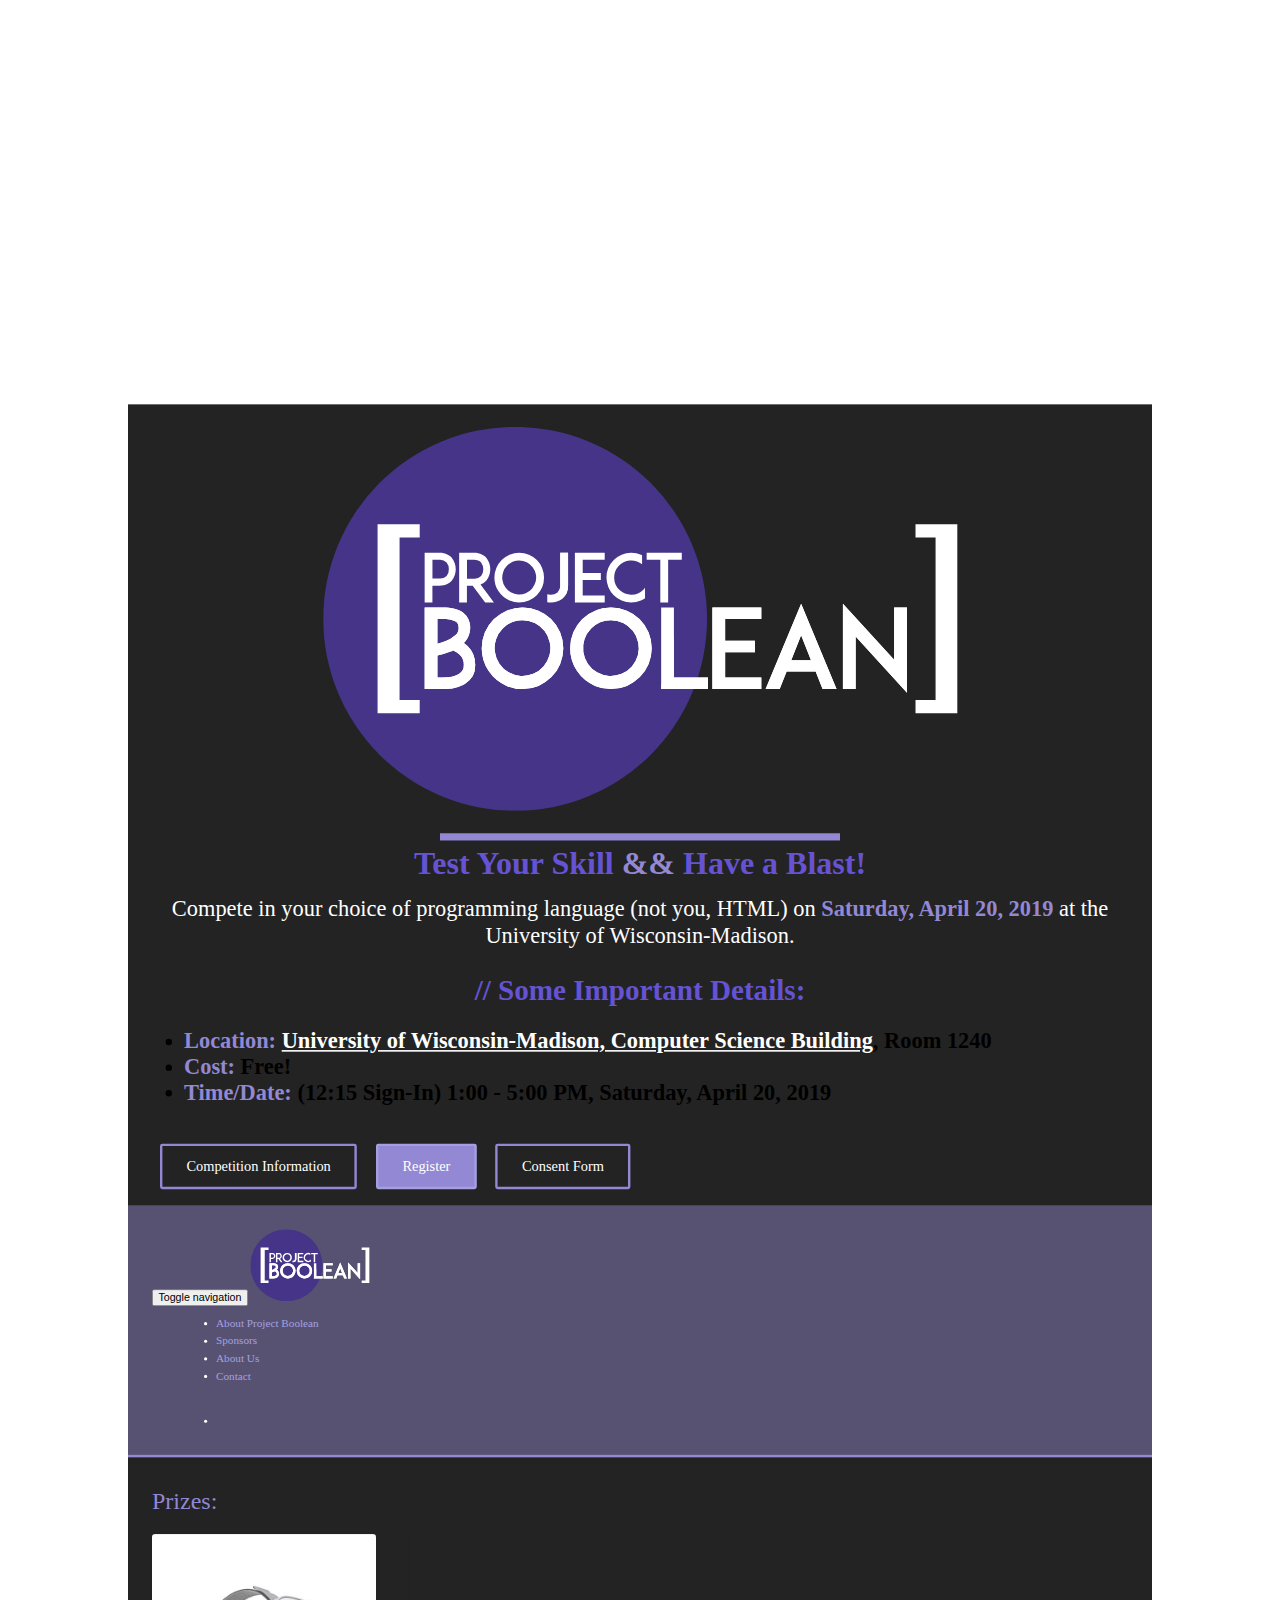
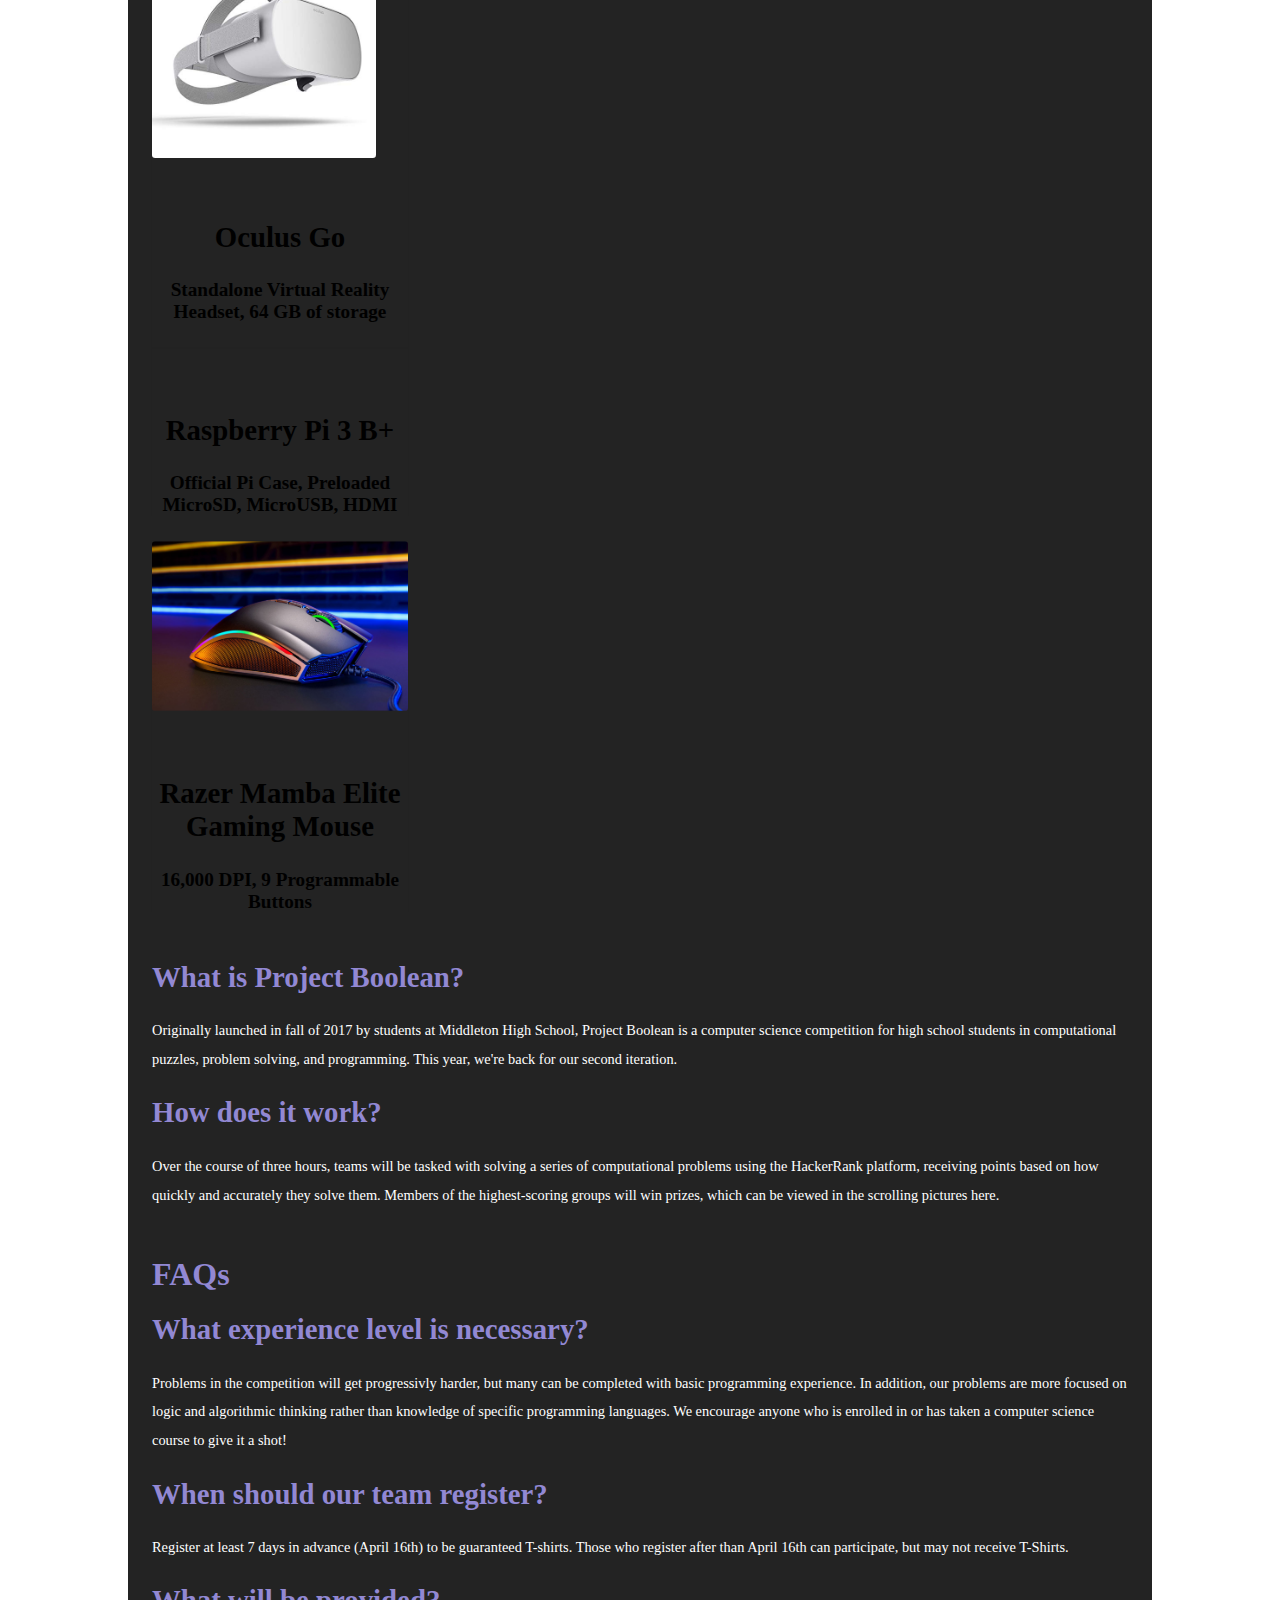
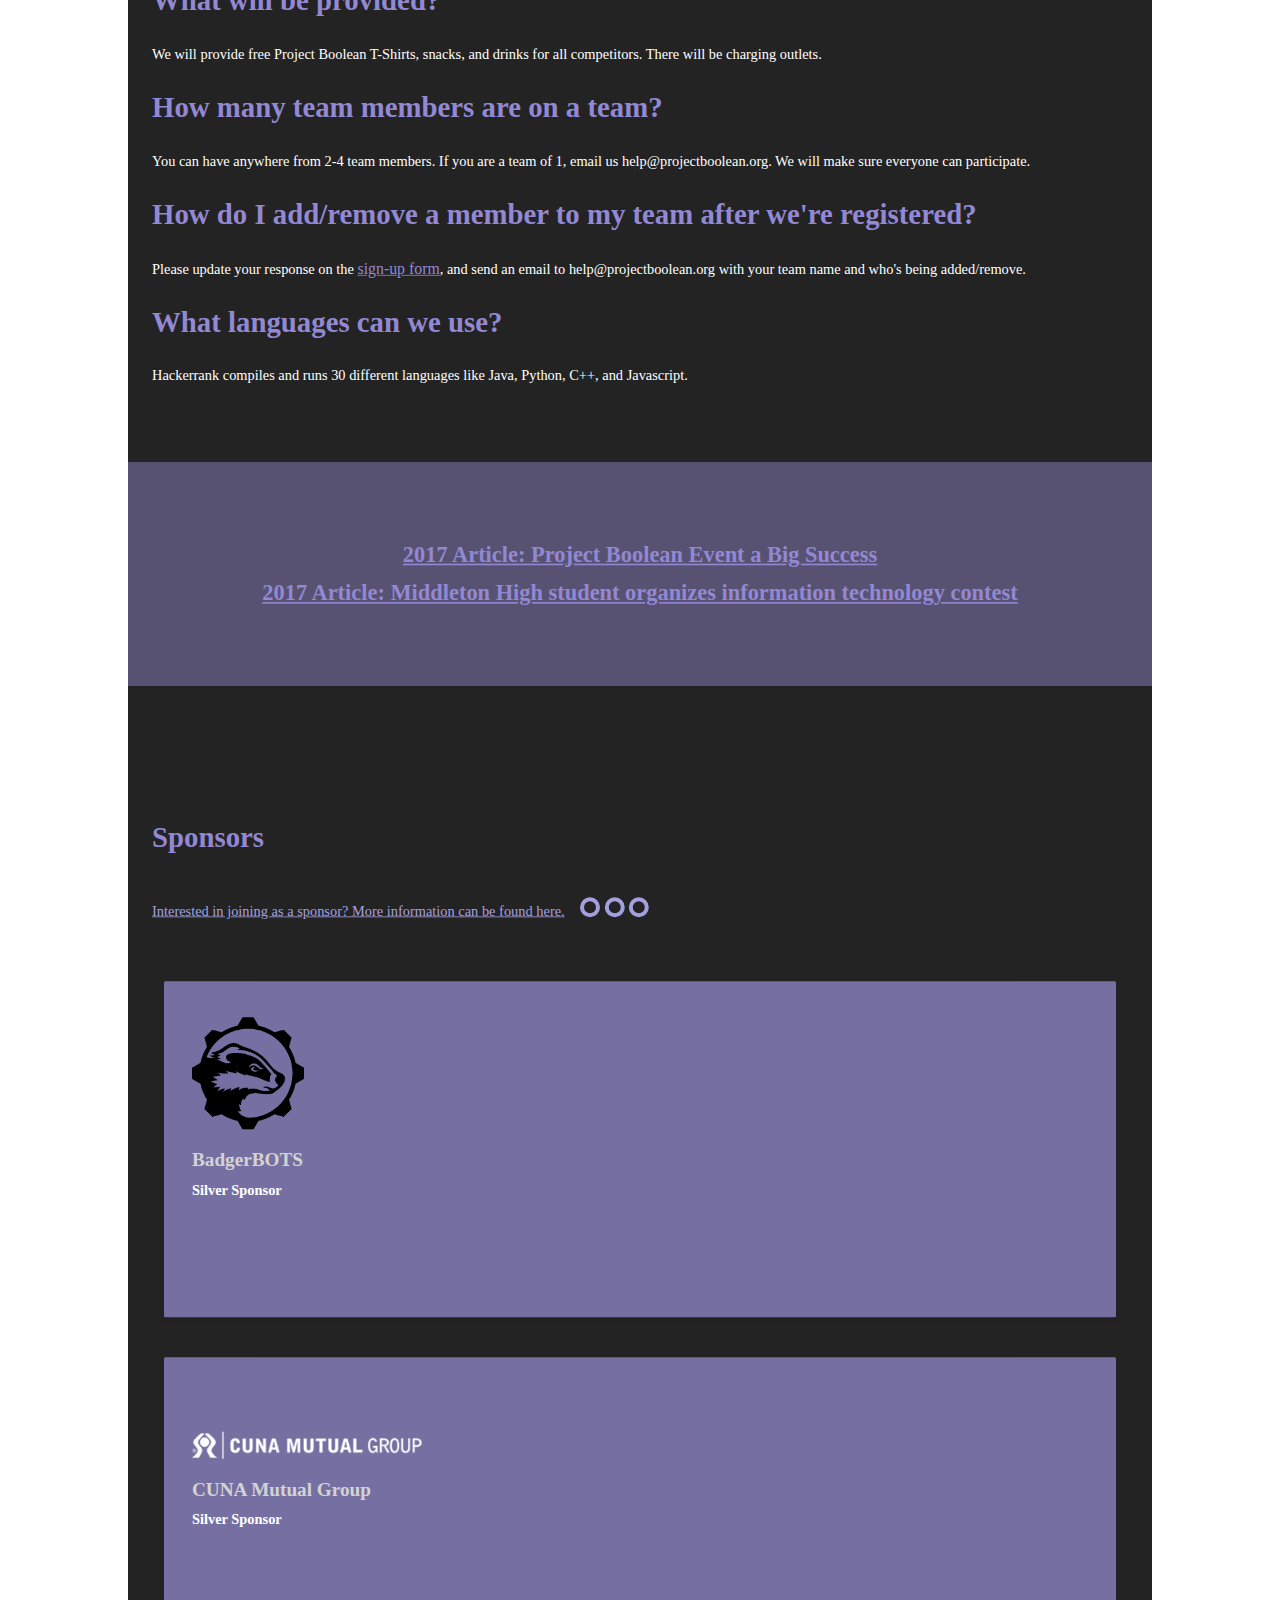
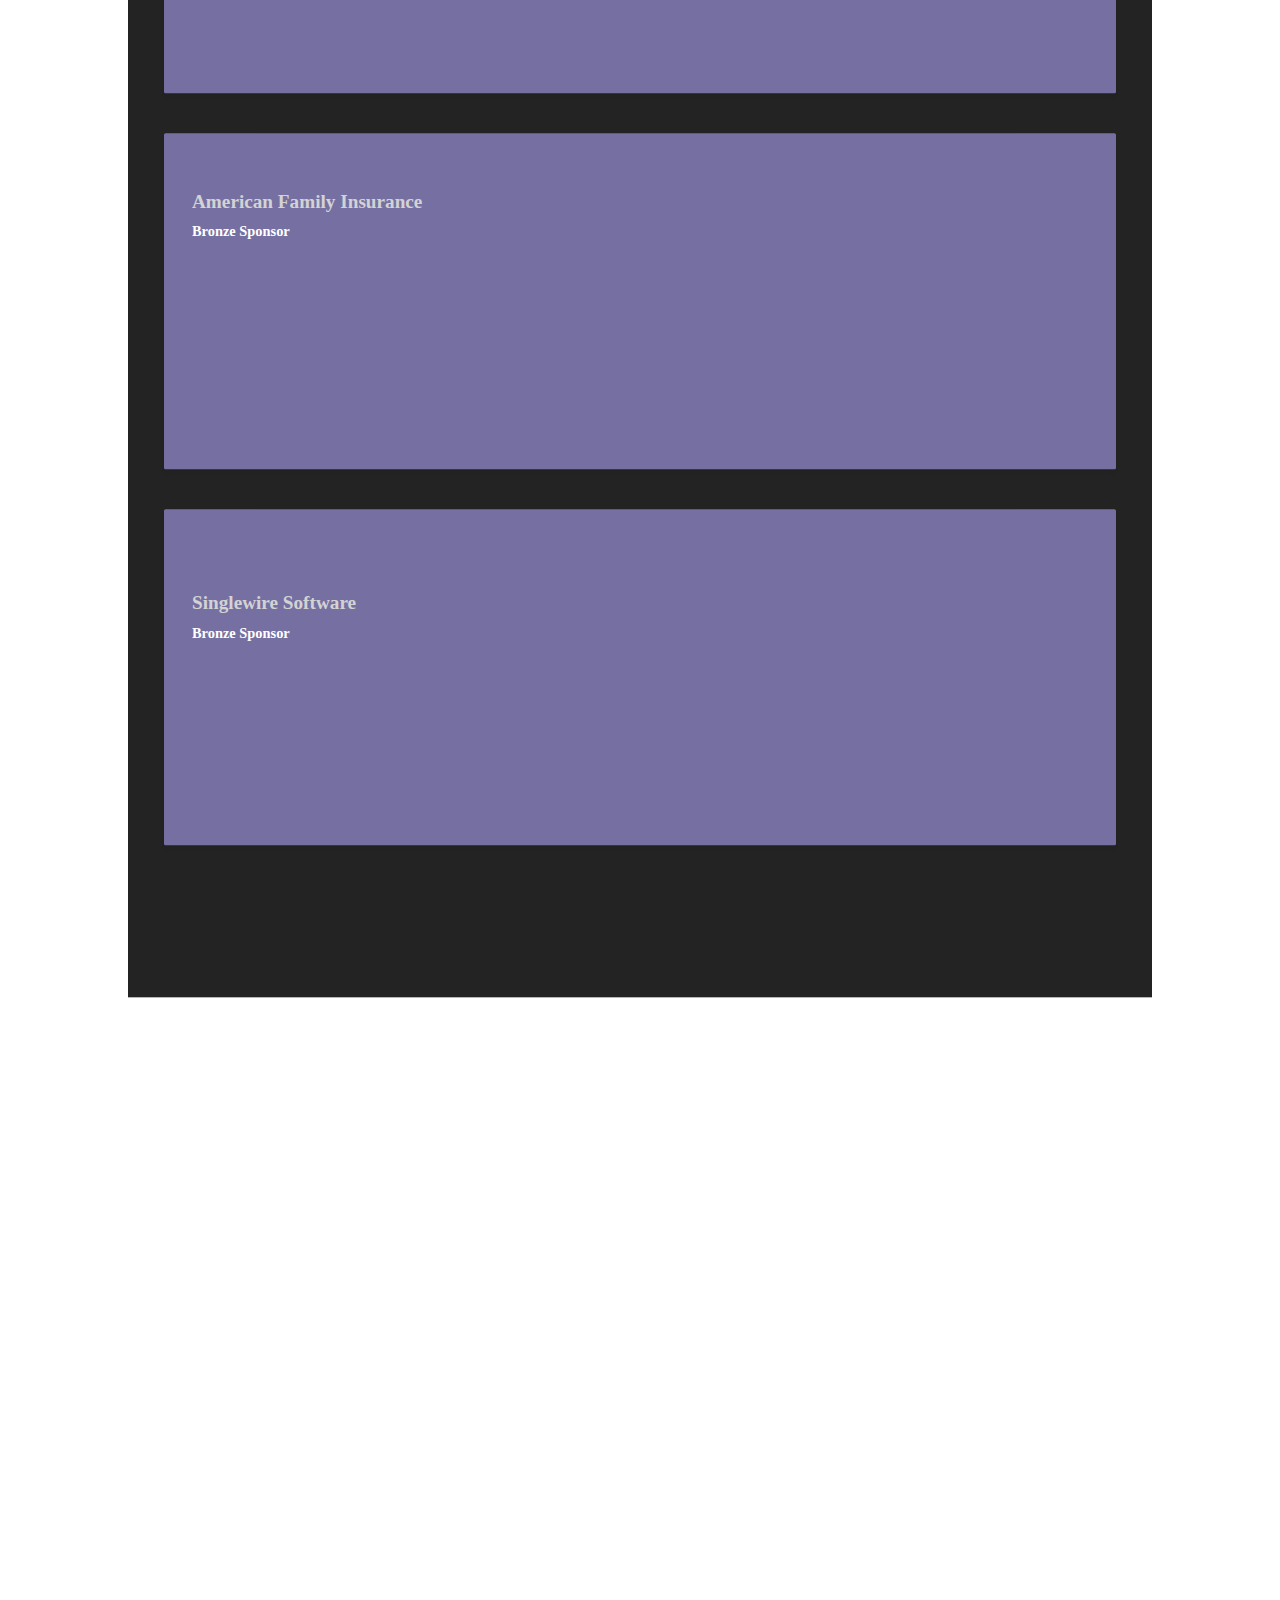
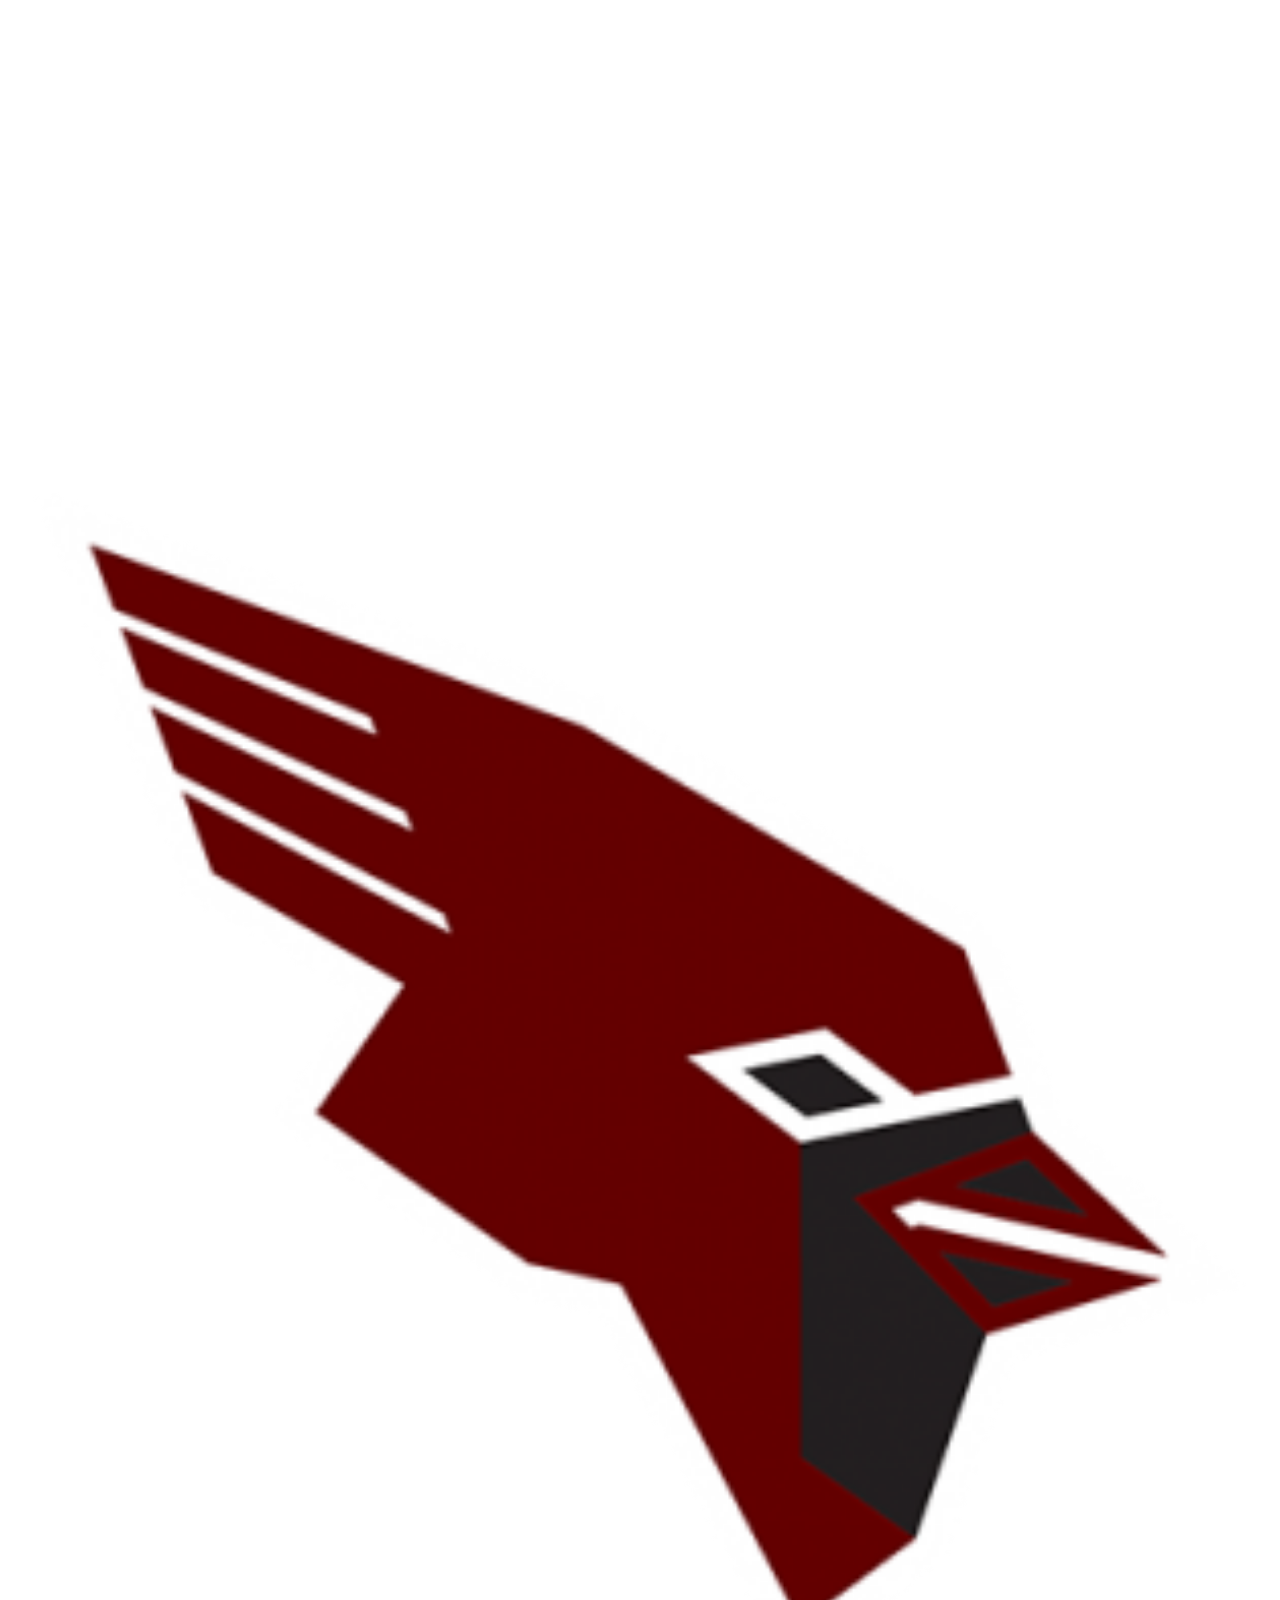
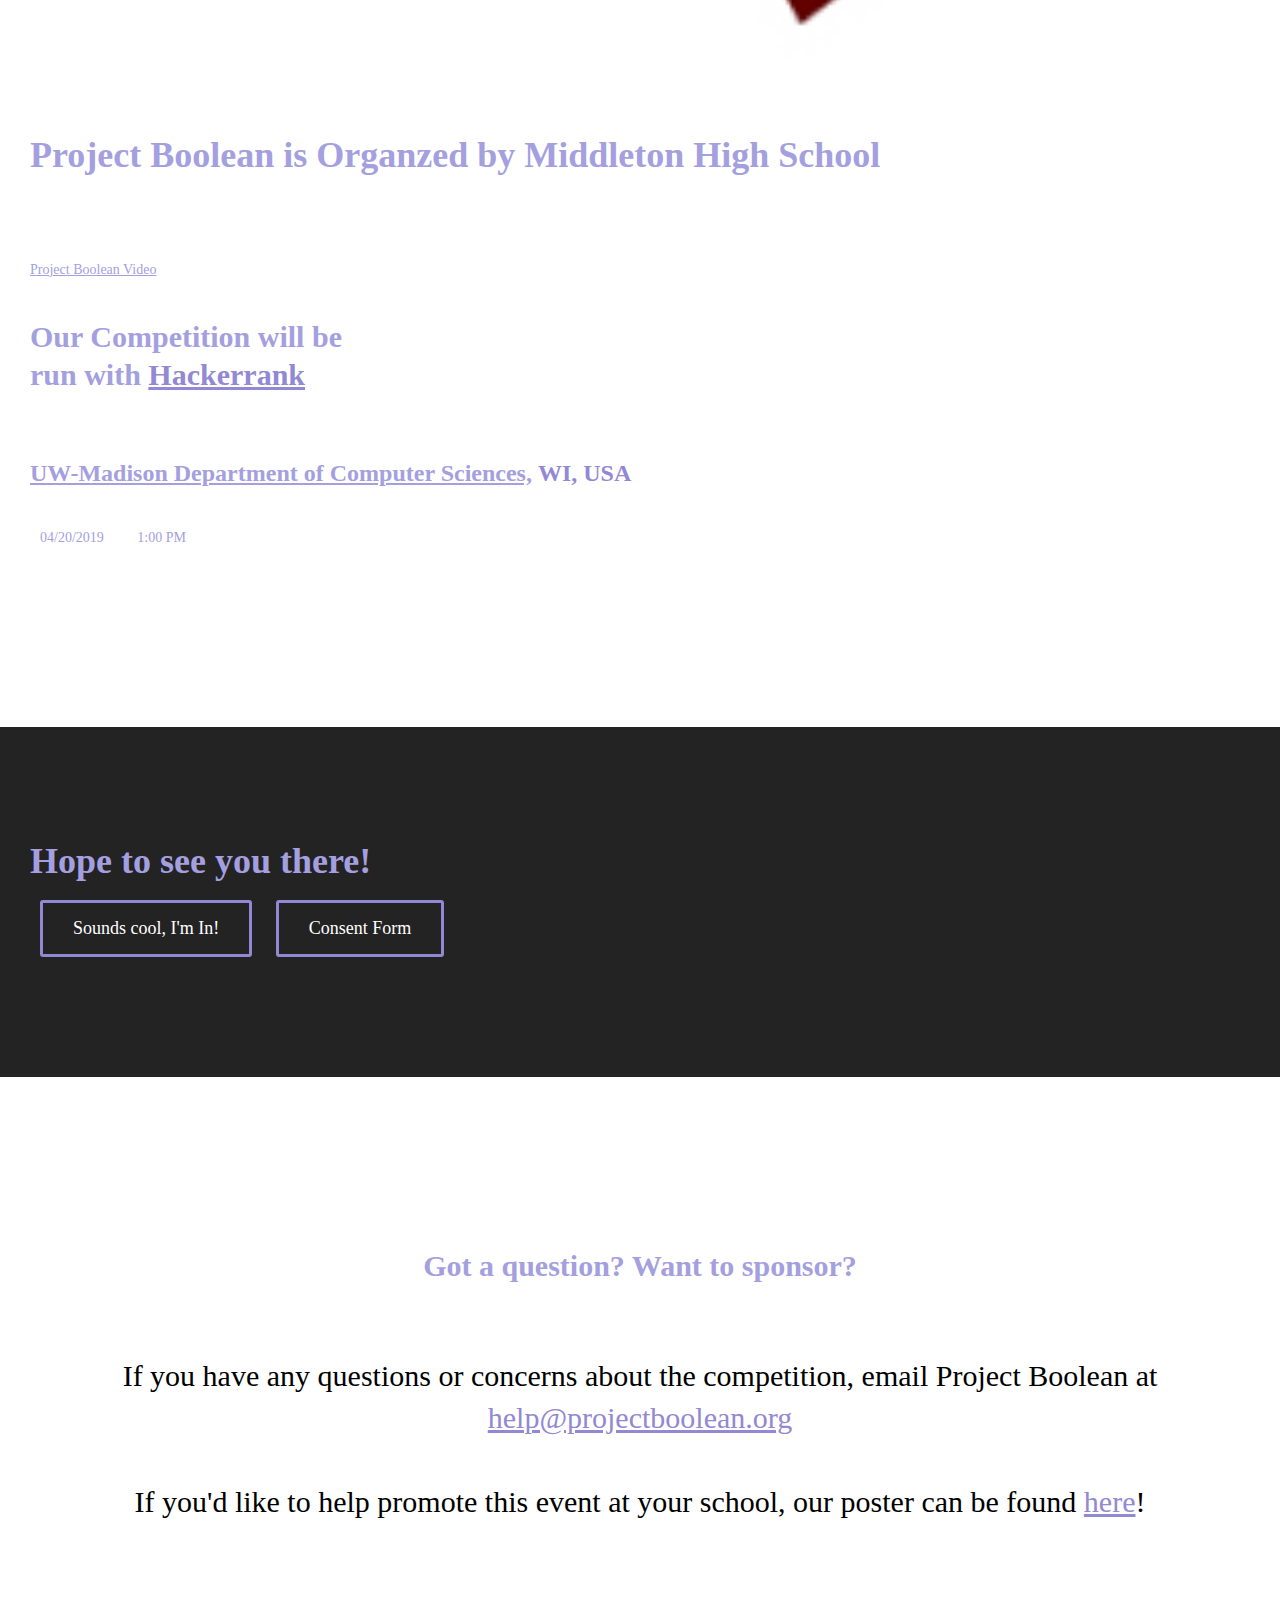
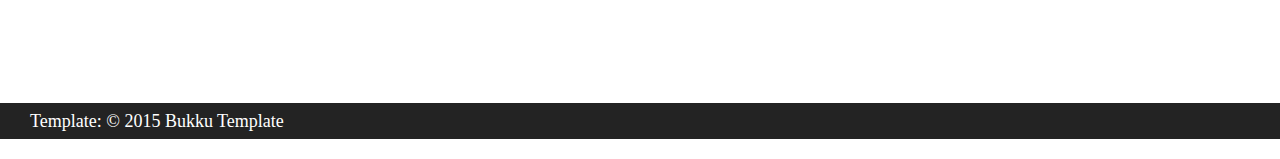
==== index.html @ 2597156f "Update index.html" ====
<!DOCTYPE html>
<html lang="en">

<head>
	<!--- Favicon Stuff  -->
	<link rel="apple-touch-icon" sizes="180x180" href="/favicons/apple-touch-icon.png?v=ng9K477oQo">
	<link rel="icon" type="image/png" sizes="32x32" href="/favicons/favicon-32x32.png?v=ng9K477oQo">
	<link rel="icon" type="image/png" sizes="16x16" href="/favicons/favicon-16x16.png?v=ng9K477oQo">
	<link rel="manifest" href="/favicons/site.webmanifest?v=ng9K477oQo">
	<link rel="mask-icon" href="/favicons/safari-pinned-tab.svg?v=ng9K477oQo" color="#423587">
	<link rel="shortcut icon" href="/favicons/favicon.ico?v=ng9K477oQo">
	<meta name="msapplication-TileColor" content="#423587">
	<meta name="msapplication-config" content="/favicons/browserconfig.xml?v=ng9K477oQo">
	<meta name="theme-color" content="#423587">
	<!--- End of Favicon Stuff -->
    
    <link rel="icon" type="image/png" href="/favicons/booleanfavicon.png">

	<meta charset="UTF-8">
	<title>Project Boolean</title>
	<link rel="stylesheet" type="text/css" href="css/normalize.css">
	<link rel="stylesheet" type="text/css" href="css/bootstrap.css">
	<meta name="viewport" content="width=device-width, initial-scale=1">
	<link rel="stylesheet" type="text/css" href="css/owl.css">
	<link rel="stylesheet" type="text/css" href="css/animate.css">
	<link href="font-awesome-4.1.0/css/font-awesome.min.css" rel="stylesheet" type="text/css">
	<link rel="stylesheet" type="text/css" href="css/et-icons.css">
	<link rel="stylesheet" type="text/css" href="css/tooltip.css">
	<link rel="stylesheet" type="text/css" href="css/lightbox.css">
	<link id="main" rel="stylesheet" type="text/css" href="css/publisher.css">
	<style>
		body {
			--neutralBackground: #232323;
			--lightBackground: #232323;
			--darkBackground: #232323;
			--highlight1: #9288D3;
			--highlight2: #9288D3;
			--highlight1dark: #9288D3;
			--highlight2dark: #9288D3;
			--highlight2light: #6553D3;
            /*v real background v*/
            --realBackground: #232323;
            --sponsorBackground:#7670a2;
		}

		::-webkit-scrollbar-track {
			background: var(--neutralBackground);
		}

		::-webkit-scrollbar-thumb {
			background: var(--highlight1dark);
		}

		a {
			text-decoration: underline;
		}

		.btn,
		.scrollto {
			text-decoration: none;
		}
	</style>
</head>
<!-- #4B475E -->
<body>
    <!-- BACKGROUND COLOR IS BELOW -->
	<div id="wrapper" class="behind" style="background-color:var(--realBackground); background-size:cover;">
		<header style="background-color:var(--darkBackground); height:auto;">
            <!-- BACKGROUND COLOR IS BELOW -->
			<div style="background-color:var(--realBackground); background-size:cover;">
				<div class="container">
					<img src="img/logo.svg" style="width:65%; margin:auto; margin-right: auto; margin-left: auto; margin-bottom:2em; margin-top:2em;display: block" alt="">
					<div id="horiz-line" style="width:500px;
						min-width: 40%; 
						max-width:100vw;
						margin-left:auto; 
						margin-right:auto;
						height:1vh;
						border:none;
						background-color:var(--highlight1dark);"></div>
					<div class="">
						<h2 class="heading" style="text-align: center; color: var(--highlight2light)">Test Your Skill
							<span style="color:var(--highlight1);">&&</span> Have a Blast!</h2>
						<p style="font-size:2em; margin-bottom:0em;text-align: center">Compete in your choice of programming language (not you, HTML) on
							<span style="color:var(--highlight1); font-weight: bold;">Saturday, April 20, 2019</span> at the University of Wisconsin-Madison.<br><br>
							<span style="color:var(--highlight2light); font-weight: bold; font-size: 1.3em">// Some Important Details:</span>
						</p>
						<b>
						<ul style="min-width:63%;margin-left:auto;margin-right:auto; font-size: 2em;">
							<li>
								<span style="color:var(--highlight1)">Location: </span>
								<a href="https://bit.ly/2HoKpqZ" style="color:#ffffff; text-decoration: underline;">
									University of Wisconsin-Madison, Computer Science Building</a>, Room 1240
							</li>
                            <li>
								<span style="color:var(--highlight1)">Cost: </span> Free!</li>
							<li>
								<span style="color:var(--highlight1)">Time/Date: </span> (12:15 Sign-In) 1:00 - 5:00 PM, Saturday, April 20, 2019</li>
						</ul>
						</b>
						<a href="#competition" class="scrollto btn btn-white">Competition Information</a>
						<a href="https://bit.ly/2Uo9juC" class="btn btn-green"> Register</a>
						<a href="img/ConsentForm.pdf" class="btn btn-white">Consent Form</a>
					</div>
				</div>
			</div>
		</header>
		<nav class="navbar navbar-default" style="height:auto;">
			<div class="container" style="height:100%;">
				<!-- Brand and toggle get grouped for better mobile display -->
				<div class="navbar-header" style="height:100%;">
					<button type="button" class="navbar-toggle collapsed" data-toggle="collapse" data-target="#bs-example-navbar-collapse-1">
						<span class="sr-only">Toggle navigation</span>
						<span class="icon-bar"></span>
						<span class="icon-bar"></span>
						<span class="icon-bar"></span>
					</button>
					<a href="#" style="height:100%;">
						<img src="./img/logo.svg" alt="" style="height:10vh; margin-top:auto;">
					</a>
				</div>

				<!-- Collect the nav links, forms, and other content for toggling -->
				<div class="collapse navbar-collapse" id="bs-example-navbar-collapse-1">
					<ul class="nav navbar-nav navbar-right main-nav">
						<li>
							<a href="#competition" class="scrollto">About Project Boolean</a>
						</li>
						<li>
							<a href="#reviews" class="scrollto">Sponsors</a>
						</li>
						<li>
							<a href="#author" class="scrollto">About Us</a>
						</li>
						<li>
							<a href="#contact" class="scrollto">Contact</a>
						</li>
						<li>
							<a href="https://bit.ly/2Uo9juC" class="btn btn-green">Register</a>
						</li>
					</ul>
				</div>
				<!-- /.navbar-collapse -->
			</div>
			<!-- /.container-fluid -->
		</nav>

		<section id="competition" style="padding-top:1em;padding-bottom:5em;">
			<div class="container" id="competition">
				<div class="row">
                    <div class="col-md-6">
						<p>
							<span style="color:var(--highlight1);margin-bottom: 0px">Prizes:</span>
						</p>
						<div class="book-preview">
							<!--maybe have this?<img src="img/kindle.png" class="background-device" alt="">-->
							<div class="owl-book" style="margin-top:0px;padding-top:0px">
								<div class="item" style="align-content: center">
									<img src="img/oculusgo.jpg" alt="" style="margin-top:0px;padding-top:0px;height:20em;width:auto;vertical-align: middle">
									<h2 style="text-align:center">Oculus Go</h2>
									<h4 style="text-align:center">Standalone Virtual Reality Headset, 64 GB of storage</h4>
									<div class="overlay" style="align-items:center">
										<a href="img/oculusgo.jpg" class="expand" data-lightbox="book-collection" data-title="Oculus Go" style="vertical-align: middle">
											<i class="fa fa-expand"></i>
										</a>
									</div>
								</div>
								<div class="item">
									<img src="img/prize2.jpg" alt="" style="margin-top:0px;padding-top:0px">
									<h2 style="text-align:center">Raspberry Pi 3 B+</h2>
									<h4 style="text-align:center">Official Pi Case, Preloaded MicroSD, MicroUSB, HDMI</h4>
									<div class="overlay">
										<a href="img/prize2.jpg" class="expand" data-lightbox="book-collection" data-title="Raspberry Pi 3 B+">
											<i class="fa fa-expand"></i>
										</a>
									</div>
								</div>
								<div class="item">
									<img src="img/razermambaelite.PNG" alt="" style="margin-top:0px;padding-top:0px">
									<h2 style="text-align:center">Razer Mamba Elite Gaming Mouse</h2>
									<h4 style="text-align:center">16,000 DPI, 9 Programmable Buttons</h4>
									<div class="overlay">
										<a href="img/razermambaelite.PNG" class="expand" data-lightbox="book-collection" data-title="Logitech G502 Mouse">
											<i class="fa fa-expand"></i>
										</a>
									</div>
								</div>
							</div>
						</div>
					</div>
                    <div class="col-md-6">
						<h2 class="heading wow animated fadeInUp"> What is Project Boolean?</h2>
						<p class="small wow animated fadeInUp">Originally launched in fall of 2017 by students at Middleton High School, Project Boolean is a computer science competition
							for high school students in computational puzzles, problem solving, and programming. This year, we're back for our second iteration.
						</p>
						<h2 class="heading wow animated fadeInUp"> How does it work?</h2>
						<p class="small wow animated fadeInUp">Over the course of three hours, teams will be tasked with solving a series of computational problems using the HackerRank platform, receiving points based on how quickly and accurately they solve them. Members of the highest-scoring groups will win prizes, which can be viewed in the scrolling pictures here.
						</p>
					</div>
					
					
				</div>
				<div>
					<br>
					<h1 class="heading wow animated fadeInUp">
						FAQs
					</h1>
					<h2 class="heading wow animated fadeInUp"> What experience level is necessary?</h2>
					<p class="small wow animated fadeInUp">
						Problems in the competition will get progressivly harder, but many can be completed with basic programming experience. In addition, our problems are more focused on logic and algorithmic thinking rather than knowledge of specific programming languages. We encourage anyone who is enrolled in or has taken a computer science course to give it a shot!
					</p>
					<h2 class="heading wow animated fadeInUp"> When should our team register?</h2>
					<p class="small wow animated fadeInUp">
						Register at least 7 days in advance (April 16th) to be guaranteed T-shirts.
						Those who register after than April 16th can participate, but may not receive T-Shirts.
					</p>					</p>
					<h2 class="heading wow animated fadeInUp"> What will be provided?</h2>
					<p class="small wow animated fadeInUp">
						We will provide free Project Boolean T-Shirts, snacks, and drinks for all competitors. There will be charging outlets.
					</p>
					<h2 class="heading wow animated fadeInUp"> How many team members are on a team?</h2>
					<p class="small wow animated fadeInUp">
							You can have anywhere from 2-4 team members. If you are a team of 1, 
							email us help@projectboolean.org. We will make sure everyone can participate.
					</p>
					<h2 class="heading wow animated fadeInUp"> How do I add/remove a member to my team after we're registered?</h2>
					<p class="small wow animated fadeInUp">
							Please update your response on the <a class="link" style="font-size: 1.1em; color:var(--highlight1);" href="https://bit.ly/2Uo9juC">sign-up form</a>, and send an email to help@projectboolean.org with your team name and who's being added/remove.
					</p>
					<h2 class="heading wow animated fadeInUp"> What languages can we use?</h2>
					<p class="small wow animated fadeInUp">Hackerrank compiles and runs 30 different languages like Java, Python, C++, and Javascript.
					</p>
				</div>
			</div>
		</section>
        <style>
            #link:hover{
                color:green;
            }
        </style>
		<section class="call-to-action" style="background:var(--colorBackground)">
			<div class="container">
				<div class="row">
					<div style="text-align: center">
                        <b><a class="link" style="font-size: 2em; color:var(--highlight1);" href="https://madison.com/ct/news/local/education/middleton-high-school-student-hosts-statewide-computer-programming-competition/article_f7b5e517-dc66-5427-bfe2-927ad11a7490.html">2017 Article: Project Boolean Event a Big Success</a>
						<br><br>
                            <a class="link" style="font-size: 2em; color:var(--highlight1);" href="https://madison.com/wsj/news/local/education/local_schools/middleton-high-student-organizes-information-technology-contest/article_413b5dda-4af0-5f54-9905-2b9b388916da.html">2017 Article:  Middleton High student organizes information technology contest</a></b>
					</div>
				</div>
			</div>
		</section>

		<section id="reviews" class="reviews">
			<div class="container">
				<div class="row">
					<div class="col-sm-6 text-left">
						<h2 class="heading">Sponsors</h2>
					</div>
					<div class="col-sm-6 text-right text-left-mobile">
						<div class="rate-amount text-right">
							<a href="docs/ProjectBooleanSponsorInvitation.pdf">Interested in joining as a sponsor? More information can be found here.</a>
						</div>
						<div class="rating">
							<span class="rate active"></span>
							<span class="rate active"></span>
							<span class="rate active"></span>
						</div>
					</div>
				</div>
				<div class="row">

					<!--!!!!Templates for sponsors at teir 1, 2, and three (1 highest)-->
                    <style>
                        .sponsors {
                            min-height:25em;
                        }
                        .headingLight {
                            color:#A4A0E0;
                        }
                    </style>
					<div class="owl-reviews">
						<div class="item">
							<div class="review text-center wow animated fadeInUp sponsors" style="background-color:var(--sponsorBackground)">
								<img style="height:10em" src="img/LogoBadger.png" class="reviewer-pic" alt="">
								<h4 class="subheading reviewer-name" style="color:lightgray">BadgerBOTS</h4>
								<h6 class="subheading muted reviewer-city">Silver Sponsor</h6>
								<!--<div class="rating">
									<span class="rate active"></span>
									<span class="rate active"></span>

								</div>-->
								<!--<p class="small" style="max-height:60vh; height:60vh; overflow:auto;">Oof-->
								</p>
							</div>
						</div>
                    <div class="item">
							<div class="review text-center wow animated fadeInUp sponsors" style="height:100%;background-color:var(--sponsorBackground)">
								<br><br><br>
                                <img style="max-height:10em;max-width:100%" src="img/CM_Logo.png" class="reviewer-pic" alt="">
								<h4 class="subheading reviewer-name" style="color:lightgray">CUNA Mutual Group</h4>
								<h6 href="https://www.singlewire.com/" class="subheading muted reviewer-city">Silver Sponsor</h6>
								<!--<div class="rating">
									<span class="rate active"></span>
								</div>-->
								<!-- <p class="small" style="max-height:60vh; height:60vh; overflow:auto;">We would like to thank Singlewire Software for kindly sponsoring this competition. </p> -->
							</div>
						</div>
						<div class="item">
							<div class="review text-center wow animated fadeInUp sponsors" style="height:100%;background-color:var(--sponsorBackground)">
								<img style="max-height:10em; max-width:100%" src="img/AFI_Logo_BlueRed_Pres_GIF.png" class="reviewer-pic" alt="">
								<h4 class="subheading reviewer-name" style="color:lightgray">American Family Insurance</h4>
								<h6 href="https://www.amfam.com/" class="subheading muted reviewer-city">Bronze Sponsor</h6>
								<!--<div class="rating">
									<span class="rate active"></span>
								</div>-->
								<!--<p class="small" style="max-height:60vh; height:60vh; overflow:auto;">Thank you American Family Insurance, AMFAM, for your generous donations to Wisconsin's computer science community,
									we highly appreciate it!</p> -->
							</div>
						</div>
						<div class="item">
							<div class="review text-center wow animated fadeInUp sponsors" style="height:100%;background-color:var(--sponsorBackground)">
								<br><br><img style="max-height:10em;max-width:100%" src="img/Singlewire_Logo.png" class="reviewer-pic" alt="">
								<h4 class="subheading reviewer-name" style="color:lightgray">Singlewire Software</h4>
								<h6 href="https://www.singlewire.com/" class="subheading muted reviewer-city">Bronze Sponsor</h6>
								<!--<div class="rating">
									<span class="rate active"></span>
								</div>-->
								<!-- <p class="small" style="max-height:60vh; height:60vh; overflow:auto;">We would like to thank Singlewire Software for kindly sponsoring this competition. </p> -->
							</div>
						</div>
						<!--<div class="item">
							<div class="review text-center wow animated fadeInUp">
								<img src="img/logo.svg" class="reviewer-pic" alt="">
								<h4 class="subheading reviewer-name" style="color:lightgray">Bronze Sponsor Template</h4>
								<h6 class="subheading muted reviewer-city">Your website link here!</h6>
								<div class="rating">
									<span class="rate active"></span>
								</div>
								<p class="small" style="max-height:60vh; height:60vh; overflow:auto;">Your Text Here! (300 Character Limit) Lorem ipsum dolor sit amet, consectetur adipiscing elit, sed do eiusmod tempor
									incididunt ut labore et dolore magna aliqua. Ut enim ad minim veniam, quis nostrud exercitation ullamco laboris
									nisi ut aliquip ex ea commodo consequat.</p>-->
							</div>
						</div>
					</div>
				</div>
			</div>
		</section>

		<section id="author">
			<div class="container">
				<div class="row">
					<div class="col-md-6">
						<div class="row author">
							<div class="col-sm-4">
								<img src="img/cardinal-300x293.png" alt="" class="pic">
							</div>
							<div class="col-sm-8 author-name">
								<h2 class="heading wow animated fadeInUp headingLight">Project Boolean is Organzed by Middleton High School</h2>
								<h4 class="subheading muted wow animated fadeInUp">Project Boolean Iteration II</h4>
								<a href=https://www.youtube.com/watch?reload=9&v=h4ZDg_eeaC4>Project Boolean Video</a>
							</div>
						</div>
					</div>
					<!-- col-md-6 author -->
					<div class="col-md-4 col-md-offset-2">
						<h3 class="heading wow animated fadeInUp headingLight">Our Competition will be
							<br> run with
							<a style="color:var(--highlight1)" href="https://www.hackerrank.com/">Hackerrank</a>
						</h3>

						<div class="locations">
							<div class="location">
								<h4 class="heading wow animated fadeInUp"><a href="https://www.google.com/maps/place/UW-Madison+Department+of+Computer+Sciences/@43.0714507,-89.4066203,15z/data=!4m5!3m4!1s0x0:0x5c8312db7bc7df9!8m2!3d43.0714507!4d-89.4066203">UW-Madison Department of Computer Sciences,</a>
									<span class="light">WI, USA</span>
								</h4>
								<div class="date">
									<i class="fa fa-calendar"></i> 04/20/2019
								</div>
								<div class="time">
									<i class="fa fa-clock-o"></i> 1:00 PM
								</div>
								<div class="directions">
									<a href="https://www.google.com/maps/place/UW-Madison+Department+of+Computer+Sciences/@43.0714507,-89.4066203,15z/data=!4m5!3m4!1s0x0:0x5c8312db7bc7df9!8m2!3d43.0714507!4d-89.4066203"
									 class="get-direction" target="_blank" data-title="Get Directions">
										<i class="fa fa-compass"></i>
									</a>
								</div>
							</div>
						</div>
					</div>
				</div>
			</div>
		</section>

		<section class="call-to-action">
			<div class="container">
				<div class="row">
					<div class="col-md-8 text-left text-center-mobile wow animated fadeInUp">
						<h2 class="heading white top-fit">Hope to see you there!</h2>
					</div>
					<div class="col-md-4 text-right wow animated fadeInUp text-center-mobile">
						<a href="https://bit.ly/2Uo9juC" class="btn btn-white">Sounds cool, I'm In!</a>
						<a href="img/ConsentForm.pdf" class="btn btn-white">Consent Form</a>
					</div>
				</div>
			</div>
		</section>

		<section id="sample-form">
			<div class="container">
				<form id="submit-frm" action="php/sampleMail.php" method="post" class="sample-form">
					<div class="row">
						<div class="col-sm-5">
							<input type="text" class="form-control" name="firstname" placeholder="Name" data-validation="required">
						</div>
						<div class="col-sm-5">
							<input type="text" class="form-control" name="email" placeholder="Email" data-validation="email">
						</div>
						<div class="col-sm-2">
							<input type="submit" class="btn btn-green sign-up-button sample-button-done" value="Subscribe">
						</div>
					</div>
				</form>
			</div>
		</section>

		<section id="contact">
			<div class="container">
				<div class="row">
					<div class="col-md-6 text-left text-center-mobile wow animated fadeInUp contact-details" style="width:100%;">
						<!--<h3 class="heading no-margin wow animated fadeInUp">Contact Us</h3>-->
						<h3 class="heading wow animated fadeInUp headingLight" style="visibility: visible; animation-name: fadeInUp; text-align:center">Got a question? Want to sponsor?</h3>
						<div class="details" style="text-align: center;">

							<p>If you have any questions or concerns about the competition, email Project Boolean at
								<span style="color:var(--highlight1)"><a style="color:var(--highlight1)" href="mailto:help@projectboolean.org">
								help@projectboolean.org</a></span>
                                
                                <br><br>
                                
                                If you'd like to help promote this event at your school, our poster can be found <span style="color:var(--highlight1)"><a style="color:var(--highlight1)" href="/docs/ProjectBooleanPoster.pdf">
								here</a></span>!
                            								<!--<br>If you have any questions regarding the handling of donation funds by Middleton High School, Student Activities Coordinator
								Ben White can be reached at
								<span style="color:var(--highlight1)"><a style="color:#362360" href="mailto:bwhite@mcpasd.k12.wi.us">bwhite@mcpasd.k12.wi.us</a></span>.-->
                            </p>


						</div>
					</div>

				</div>
			</div>
		</section>

		<footer>
			<div class="container">
				<div class="row">
					<div class="col-sm-6 text-left text-center-mobile">
						<p class="copyright small muted">Template: © 2015 Bukku Template
							<p>
					</div>
					<div class="col-sm-6 text-right text-center-mobile">

					</div>
				</div>
			</div>
		</footer>

	</div>

	<div class="notification-box">
		<span>Sending...</span>
	</div>
	<div class="mobile-nav">
		<ul class="menu">

		</ul>
	</div>



	<script src="js/jquery-1.11.1.min.js"></script>
	<script src="js/owl.carousel.js"></script>
	<script src="js/lightbox.min.js"></script>
	<script src="js/wow.min.js"></script>
	<script src="js/jquery.onepagenav.js"></script>
	<script src="js/core.js"></script>
	<script src="js/tooltip.js"></script>
	<script src="js/jquery.form-validator.js"></script>
	<script src="js/preloader.js"></script>
	<script src="js/main.js"></script>
	<script src="js/bootstrap.min.js"></script>

</body>

</html>
---- css/publisher.css ----
@font-face {
    font-family: 'Proxima';
    src: url(../fonts/ProximaNova-Regular.otf);
}

@font-face {
    font-family: 'Proxima Bold';
    src: url(../fonts/ProximaNova-Bold.otf);
}

html, body {
	margin:0;border:0;padding:0;
	font-size:14px;
	font-family:'Proxima';
	overflow-x:hidden;
	position: relative;
	--colorBackground:#585272;
	--colorDeepBackground:#232323;
	--colorHighlight:#A4A0E0;
	--colorText:#ffffff;
	--colorBackgroundHighlight:#9288D3;
}

html {
    -webkit-font-smoothing: antialiased;
    text-shadow: 1px 1px 1px rgba(0,0,0,0.004);
}

a {
	transition: all 0.3s ease;
	color:var(--colorHighlight);
	display: inline-block;
	position: relative;
}

h1 {font-size:40px;}
h2 {font-size:36px;}
h3 {font-size:30px;}
h4 {font-size:24px;}
h5 {font-size:20px;}
h6 {font-size:18px;}

.heading {
	color:var(--colorBackgroundHighlight);
	font-family:'Proxima Bold';
	line-height:38px;
}

.subheading {
	color:var(--colorBackgroundHighlight);
	font-family:'Proxima';
	line-height:38px;
	margin:30px 0;
	margin-bottom:50px;
}

.light {
	font-family: 'Proxima'
}

a:hover {
	text-decoration: none;
}

.accent {
	color:var(--colorHighlight) !important;
}

.white {
	color:var(--colorHighlight) !important;
}

.muted {
	color:var(--colorText) !important;
}

.muted-light {
	color:var(--colorText) !important;
}

.gray {
	color:var(--colorHighlight);
}

hr {
	border:0;
	width: 6px;
	height: 6px;
	border-radius:50%;
	background: white;
	display: inline-block;
} hr:before {
	content:' ';
	position: relative;
	display: inline-block;
	width: 6px;
	height: 6px;
	top:-9px;
	left:-10px;
	border-radius:50%;
	background: white;
} hr:after {
	content:' ';
	position: relative;
	display: inline-block;
	width: 6px;
	height: 6px;
	top:-29px;
	right:-10px;
	border-radius:50%;
	background: white;
}

p {
	margin:20px 0;
	font-size:30px;
	line-height: 42px;
}

p.small {
	font-size:18px;
	line-height: 36px;
	color:var(--colorText);
}

.navbar-filler {
	height: 0;
	width:100%;
}

header {
	background: none;
	background-size:contain;
	position: relative;
	overflow: hidden;
	height: 400px;
}

header.container {
	position: relative;
	height: 100%;
}

header .intro-book {
	position: relative;
}

.intro-book img {
	display: block;
	margin:0 auto;
	width:100%;
	transition: all 0.3s ease;
	max-width:450px;
}

@media(max-width:991px) {
	.intro-book img {
		width:450px;
		position: relative;
		margin:0 auto;
	}
}

header .intro-text { 
	position: relative;
}

@media(max-width:768px) {
	.intro-book img {
		width:250px;
		position: relative;
		margin:0 auto;
		bottom:-160px;
	}
}

.container {
	padding:0 30px;
}

.main-nav {

}

.navbar {
	position: relative;
	padding-top:50px;
	transition: all 0.3s ease;
	box-shadow:0 3px 5px rgba(0,0,0,.05);
	padding:20px 0;
	background-color:var(--colorBackground);
	border-bottom: 3px solid var(--colorBackgroundHighlight);
	color:var(--colorText);
}

.navbar .navbar-brand {
	padding:0;
}

.navbar .navbar-brand img {
	margin:10px 0;
}

@media(max-width:768px) {
	.navbar .navbar-brand img {
		margin:10px 20px;
	}
	.navbar-default .navbar-nav {
		padding-top:30px;
	}
}

.navbar-header, .navbar-collapse {
	margin-top:10px;
}

.navbar-default .navbar-nav > li {
	margin-left:40px;
}

.navbar-default .navbar-nav > li > a {
	color:var(--colorHighlight);
}

.navbar-default .navbar-nav > li > a:focus:after {
	width:0;
}

.navbar-default .navbar-nav > li > a:after {
	position: relative;
	display: block;
	width:0%;
	height:3px;
	background:var(--colorBackgroundHighlight);
	content:' ';
	margin:0 auto;
	margin-top:3px;
	transition: all 0.3s ease;
}
.navbar-default .navbar-nav > li > a:hover, .navbar-default .navbar-nav > li.active > a {
	color: var(--colorText);
}
@media(min-width:768px) {
	
	.navbar-default .navbar-nav > li > a:hover:after, .navbar-default .navbar-nav > li.active > a:after {
	  		width:100%;
	}
}

.navbar-nav > li > a.btn {
	color:white;
	margin:0;
	width:0;
	padding-left:0; padding-right:0;
	overflow: hidden;
	margin-top:-5px;
	border-width:0px;
}

.navbar-nav > li > a.btn.btn-green {
	background:var(--colorBackground);
	color:var(--colorHighlight);
	border-color:var(--colorBackgroundHighlight);
}

.navbar-nav > li > a.btn.btn-green:hover {
	background:var(--colorBackgroundHighlight);
	border:2px solid var(--colorBackgroundHighlight);
	color:var(--colorText);
}

.navbar-nav > li > a.btn:after {
	display: none;
}

.navbar.nav-fixed .navbar-nav > li > a.btn {
	width:auto;
	padding:15px;
	border-width:2px;
}

.nav-fixed {
	position: fixed;
	top:0;
	right:0;
	left:0;
	z-index:1030;
}

header .heading {
	font-family:'Proxima Bold';
	color:white;
	font-size:40px;
	margin:10px 0;
}

header .subheading {
	color:white;
	opacity: .5;
	font-size:24px;
	margin:10px 0px 30px;
}

header p {
	margin:20px 0;
	font-size:20px;
	color:var(--colorText);
	line-height: 34px;
}

section {
	padding:140px 0;
}

section.call-to-action {
	background: var(--colorDeepBackground);
	padding:100px 0;
}

section.reviews {
	background: var(--colorDeepBackground);
}

.btn {
	display:inline-block;
	font-family:'Proxima Bold';
	font-size:18px;
	padding:15px 30px;
	margin:20px 10px;
	border-radius:3px;
	transition: all 0.3s ease;
}

.btn.btn-green {
	background: var(--colorBackgroundHighlight);
	border:3px solid var(--colorHighlight);
	color:var(--colorText);
}

.btn.btn-green:hover {
	background: var(--colorHighlight);
}

.btn.btn-white {
	border:3px solid var(--colorBackgroundHighlight);
	background: transparent;
	color:var(--colorText);
}

.btn.btn-white:hover {
	background:var(--colorBackground);
	color:var(--colorHighlight);
}

.btn .price {
	font-family:'Proxima';
	margin-left:10px;
}

.btn-dropdown {
	border:1px solid var(--colorBackground);
	font-family:'Proxima';
	color:var(--colorText);
}

.btn-dropdown span.caret {
	margin-left:60px;
}

.book-preview {
	display: inline-block;
	max-width:400px;
	width:80%;
	position: relative;
}

.book-preview .background-device {
	width:100%;
	position: absolute;
}

/* Owl Slider */
.owl-book {
	width:80%;
	display: inline-block;
	margin:0 auto;
}

.owl-book .item {
	box-shadow:0px 0px 1px rgba(0,0,0,.2);
}

.owl-book .item .overlay {
	position: absolute;
	left:0;
	top:0;
	width:100%;
	height: 100%;
	opacity: 0;
	transition: all 0.3s ease;
}
.owl-book  .item:hover .overlay {
	opacity: 1;
}
.owl-book .item img {
	width:100%;
	margin:15% auto;
	transition: all 0.3s ease;
	border-radius:4px;
}
.owl-book .item:hover img {
}
.owl-book .item .overlay > a {
	position: absolute;
	display: inline-block;
	left:calc(50% - 25px);
	top:calc(50% - 25px);
	font-size:24px;
	line-height: 50px;
	width:50px;
	height: 50px;
	text-align: center;
	background: white;
	border-radius:50%;
	box-shadow:0px 1px 3px rgba(0,0,0,.3);
	color:var(--colorText);
}

.owl-book .item .overlay > a:hover {
	color:var(--colorText);
	background: var(--colorBackgroundHighlight);
}

.owl-reviews .item {
	padding:0 15px;
}

.owl-reviews .owl-controls {
	position: absolute;
	width:100%;
	top:calc(50% - 30px);
}

.owl-reviews .owl-controls .owl-prev,
.owl-reviews .owl-controls .owl-next {
	position: absolute;
	font-size:36px;
	color:var(--colorText);
	transition: all 0.3s ease;
}
.owl-reviews .owl-controls .owl-prev:hover,
.owl-reviews .owl-controls .owl-next:hover {
	color:var(--colorText);
}
.owl-reviews .owl-controls .owl-prev {
	left:-40px;
}
.owl-reviews .owl-controls .owl-next {
	right:-40px;
}

@media(max-width:768px) {
	.owl-reviews .owl-controls {
		position: relative;
		text-align: center;
		top:-30px;
	}

	.owl-reviews .owl-controls .owl-prev,
	.owl-reviews .owl-controls .owl-next {
		position: relative;
		display: inline-block;
		font-size:36px;
	}
	.owl-reviews .owl-controls .owl-prev {
	}
	.owl-reviews .owl-controls .owl-next {
	}
}

/* Review Styles */

.review {
	background: var(--colorBackground);
	padding:35px;
	border-radius:2px;
	box-shadow:0 3px 5px rgba(0,0,0,.05);
	margin:50px 0;
}

.review img.reviewer-pic {
	margin:0 auto;
	margin-top:10px;
	width:auto;
}

.review .reviewer-name {
	margin-top:15px;
	margin-bottom:0px;
}

.review .reviewer-city {
	margin:0;
	margin-bottom:20px;
}

.review .rating {
	margin:0;
	margin-top:-40px;
}

.rating {
	display: inline-block;
	margin:25px 15px;
}

.rating span.rate {
	display: inline-block;
	height:15px;
	width:15px;
	border:5px solid var(--colorDeepBackground);
	border-radius:50%;
	margin:1px;
}

.rating span.rate.active {
	border-color:var(--colorHighlight);
}

.rate-amount {
	display: inline-block;
	font-family: 'Proxima Bold';
	font-size:18px;
	color: var(--colorHighlight);
	position: relative;
	top:-3px;
}

.rate-amount span {
	font-family: 'Proxima';
}

/* Footer */

footer {
	width: 100%;
	background: var(--colorDeepBackground);
}

footer .social {
	padding:20px 0;
}

footer .social a {
	margin:0 3px;
	width:30px;
	height: 30px;
	line-height: 32px;
	text-shadow:1px 1px 1px rgba(0,0,0,.1);
	font-size:15px;
	display: inline-block;
	text-align: center;
	position: relative;
	color:var(--colorText);
	z-index:2;
}
footer .social a:before {
	content:' ';
	z-index:-1;
	border-radius:50%;
	transition:all 0.15s ease;
	position:absolute;
	width:0; height:0;
	top:50%;
	left:50%;
	background:var(--colorBackgroundHighlight);
}
footer .social a:hover {
	color:var(--colorHighlight);
}
footer .social a:hover:before { 
	width:100%;
 	height:100%;
 	top:0; left:0;
}
footer .social a:active:before {
	width:200%;
	height: 200%;
	opacity: 0;
	top:-50%;
	left:-50%;
}
footer .social a.facebook:before {background:#3b5998;}
footer .social a.twitter:before {background:#55acee;}
footer .social a.dribbble:before {background:#ea4c89;}
footer .social a.vine:before {background:#00b488;}
footer .social a.google-plus:before {background:#dd4b39;}

footer .social a.facebook:active {color:#3b5998;}
footer .social a.twitter:active {color:#55acee;}
footer .social a.dribbble:active {color:#ea4c89;}
footer .social a.vine:active {color:#00b488;}
footer .social a.google-plus:active {color:#dd4b39;}

/* Custom Styles */
@media(max-width:768px) {
	.text-left-mobile {
		text-align: left;
	}
	.text-center-mobile {
		text-align: center;
	}
}

/* Author */

.author {
	margin-bottom:40px;
}

.author .author-name {
	padding-top:25px;
}

.author .pic {
	width:100%;
}

@media(max-width:768px) {

	.author .pic {
		width:150px;
	}
}

.author .author-name .heading {
	margin-bottom:0;
}

.author .author-name .subheading {
	margin-top:0;
}

.locations {
	margin-top:60px;
}

.locations .location {
	margin-bottom:40px;
}

.locations .location .date {
	color: var(--colorHighlight);
	display: inline-block;
	margin-right:20px;
}

.locations .location .date .fa {
	color: var(--colorHighlight);
	margin-right:10px;
	font-size:20px;
}

.locations .location .time {
	color: var(--colorHighlight);
	display: inline-block;
	margin-right:20px;
}

.locations .location .time .fa {
	color: var(--colorHighlight);
	margin-right:10px;
	font-size:20px;
}

.locations .location .directions {
	display: inline-block;
}

.locations .location .directions a {
	color: var(--colorHighlight);
	font-size:20px;
}

.locations .location.done {
	margin-bottom:20px;
}

.locations .location.done .heading {
	color: var(--colorHighlight);
	text-decoration: line-through;
}

.call-to-action .top-fit {
	margin-top:15px;
	margin-bottom:0;
}

.contact-details .details {
	margin-top:70px;
}

/* Form Controls */

.form-control {
  display: block;
  width: 100%;
  padding: 15px 20px;
  font-size: 14px;
  line-height: 1.42857143;
  color: var(--colorHighlight);
  background-color: var(--colorBackground);
  background-image: none;
  border: 1px solid var(--colorDeepBackground);
  border-radius: 3px;
  margin:15px 0;
  transition: all 0.3s ease;
}
.form-control:focus {
  border-color: var(--colorHighlight);
  outline: 0;
}
.form-control::-moz-placeholder {
  color: var(--colorText);
  opacity: 1;
}
.form-control:-ms-input-placeholder {
  color: var(--colorText);
}
.form-control::-webkit-input-placeholder {
  color: var(--colorHighlight);
}

.contact-button {
	margin:15px;
}

button:focus {
	outline:0;
}

/* Sample Form */
#sample-form {
	padding:20px 0;
	display:none;
}

#sample-form .sign-up-button {
	padding:10px 25px;
	margin:15px 0;
	width:100%;
}

/* Notification Box */

.notification-box {
	width:30%;
	padding:10px;
	background: var(--colorBackground);
	box-shadow:0 3px 5px rgba(0,0,0,.15);
	border-radius:3px;
	text-align: center;
	color: var(--colorHighlight);
	position: fixed;
	left:35%;
	bottom:-40px;
	z-index:4000;
	opacity: 0;
	transition: all 0.5s ease;
}

.notification-box.active {
	opacity: 1;
	bottom:40px;
}

.notification-box > .content {
	color:var(--colorText);
	border:0;
	padding:0;
	text-align: center;
}
.form-incomplete {
	border:1px solid var(--colorBackgroundHighlight);
}

/* Content Wrapper */

#wrapper {
	transition: all 0.3s ease;
	width:100%;
	top:0;
	left:0;
    display:inline-block;
    overflow:hidden;
}

#wrapper.behind {
	position: relative;
	transform: scale(0.8) translateY(-5%);
}

/* Mobile Navigation */

.mobile-nav {
	position: fixed;
	left:0;
	top:100%;
	width:100%;
	height: 100%;
	z-index:9500;
	color:var(--colorText);
	transition: all 0.3s ease;
	background: rgba(255,255,255,.95);
	display:table;
	opacity: 0;
        
} .mobile-nav.active{top:0;opacity:1;}
@media(min-width:768px){
	.mobile-nav{display:none;}
}

.mobile-nav > ul {
	display:table-cell;
	vertical-align: middle;
	list-style: none;
	width:100%;
	padding:0;
	text-align: center;
        overflow-y:hidden;
}

.mobile-nav > ul > li > a {
	margin:10px 0;
	font-size:16px;
}

.mobile-nav a {
	color:var(--colorText);
}

.mobile-nav a.close-btn {
	position: absolute;
	bottom:30px;
	left:calc(50% - 10px);
	color:var(--colorText);
	font-size:24px;
}
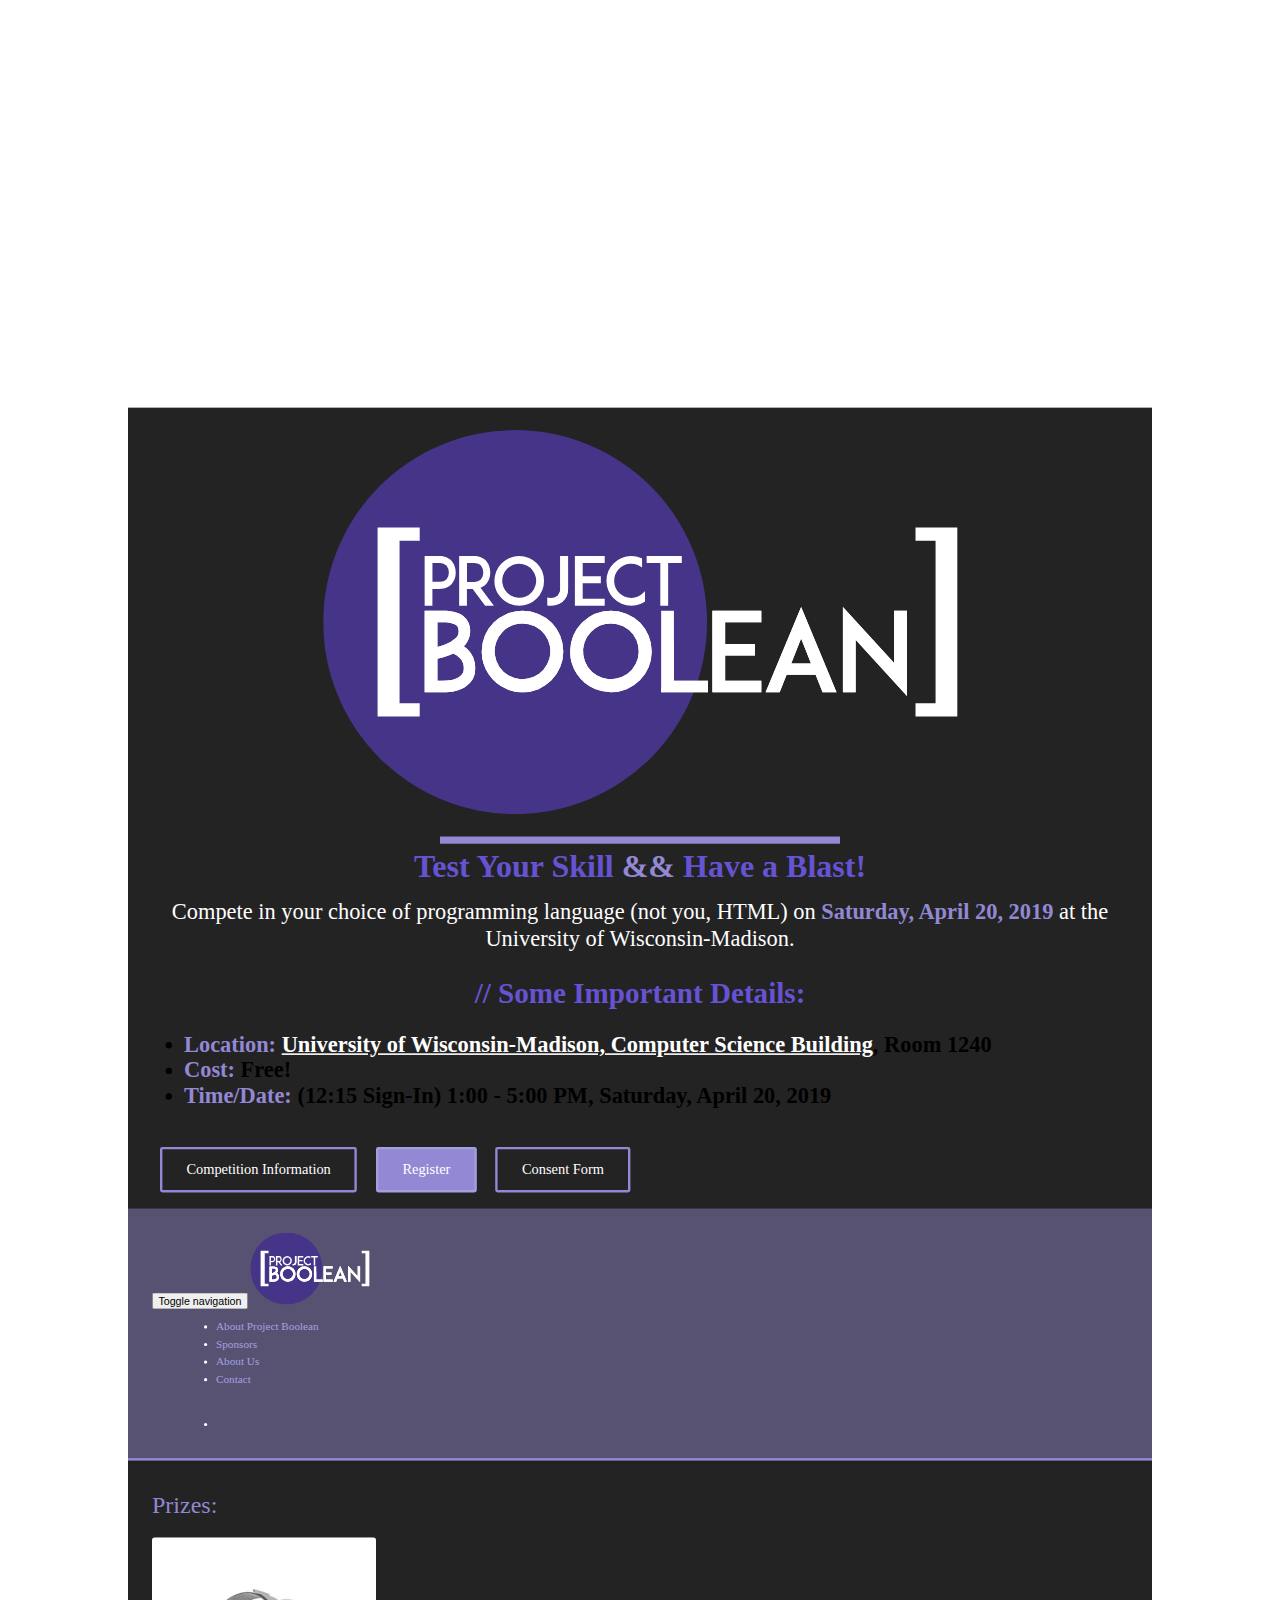
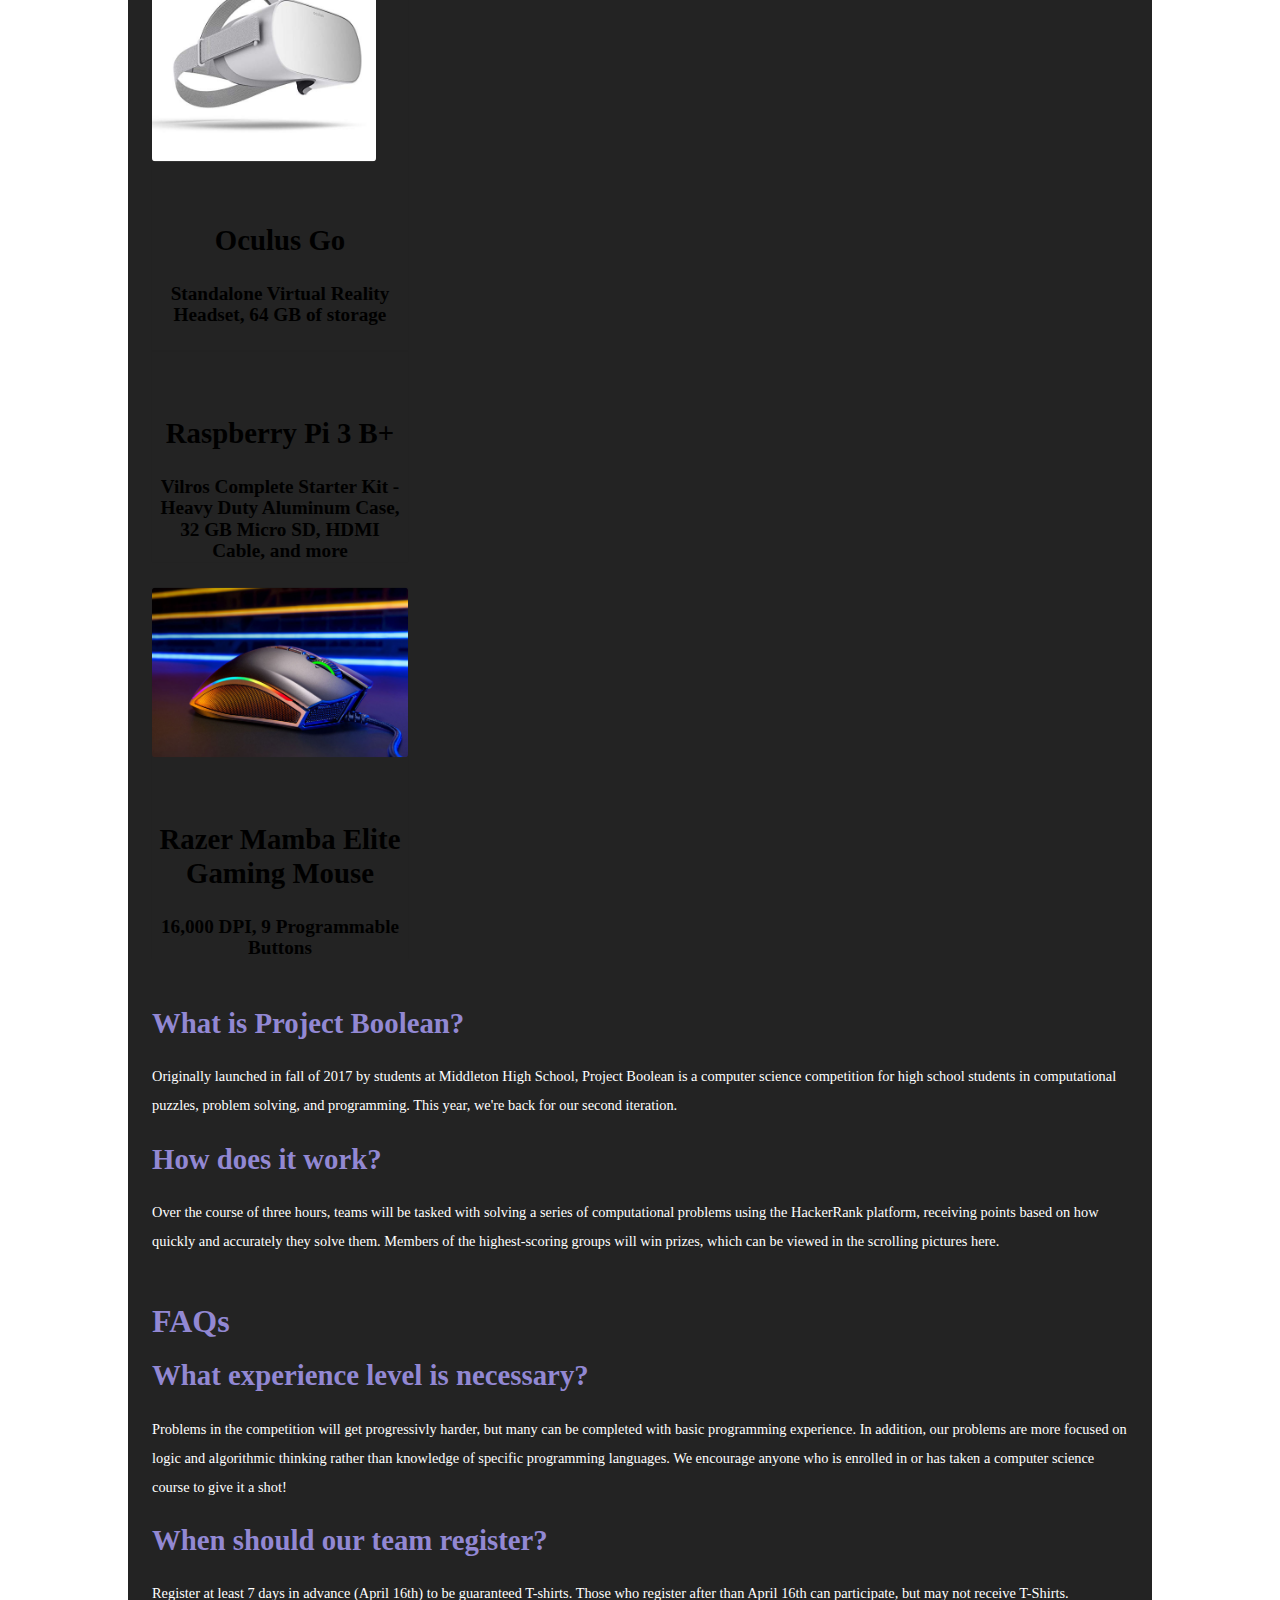
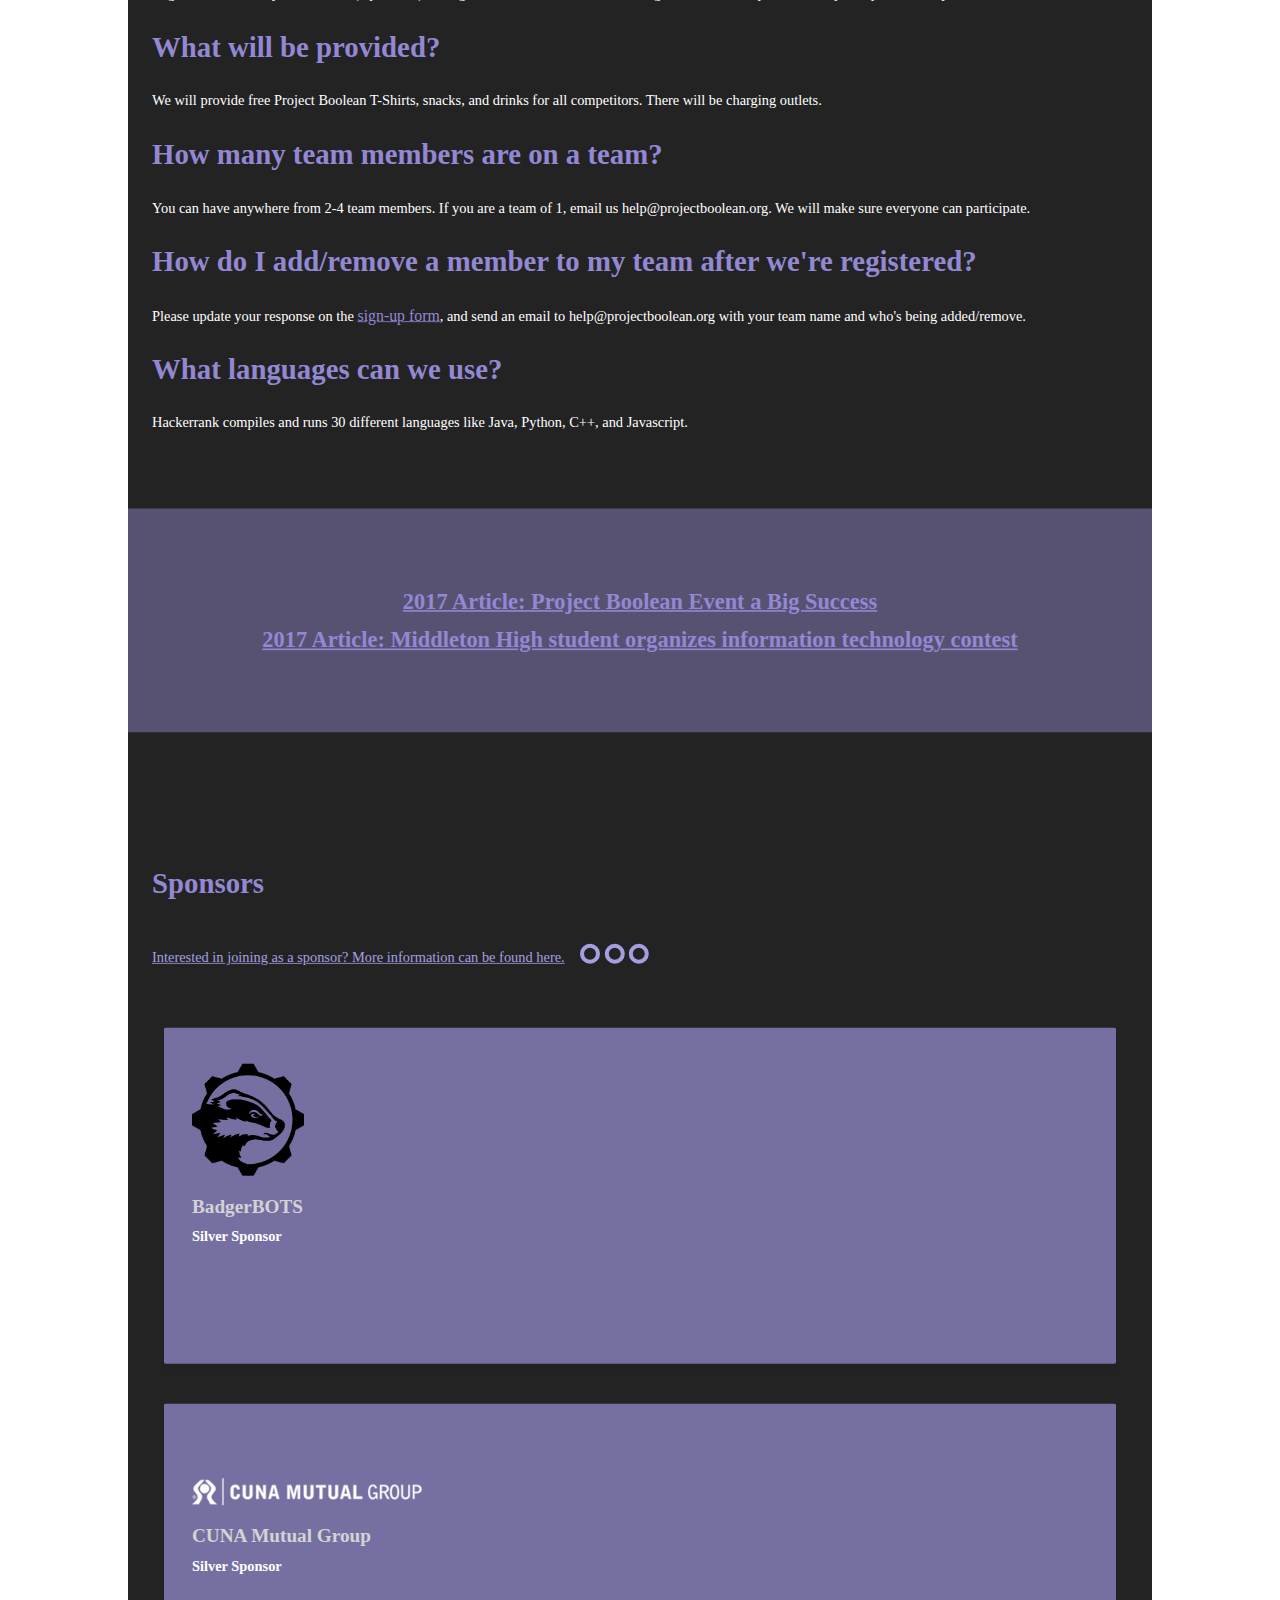
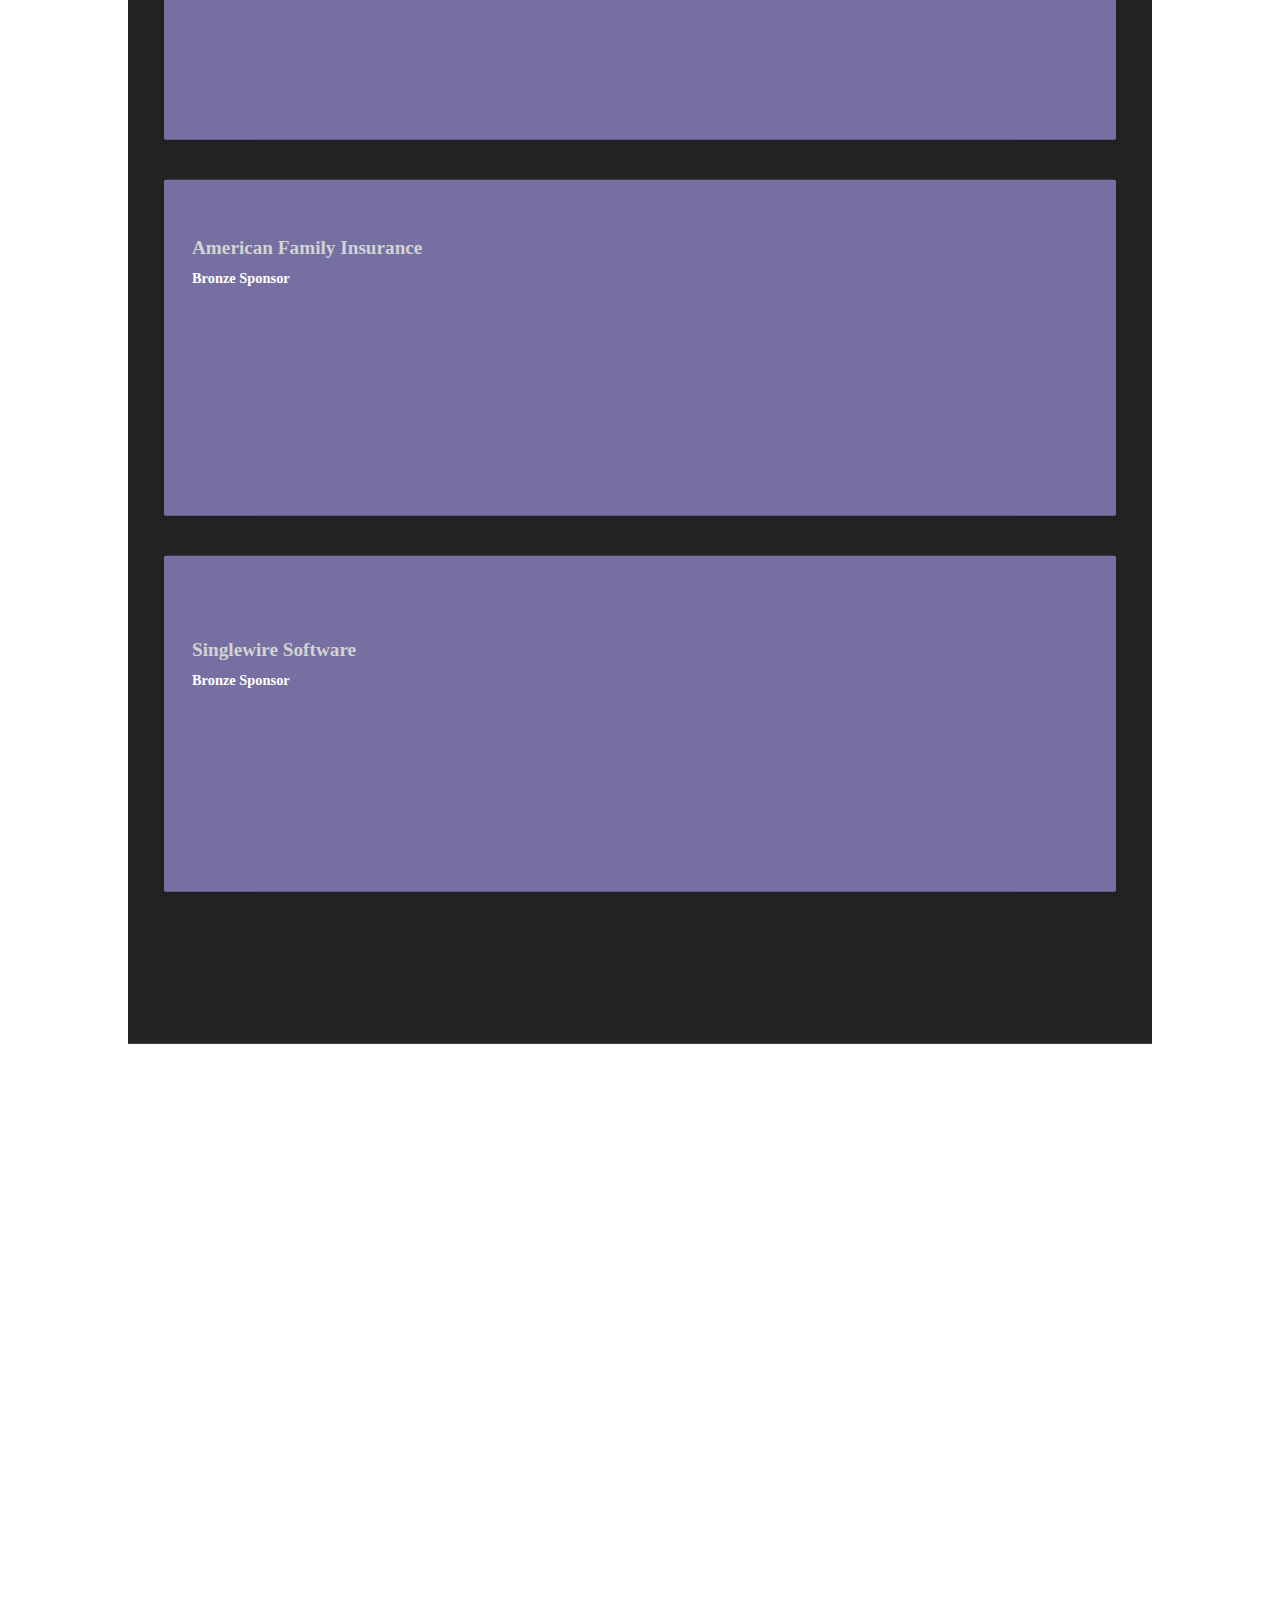
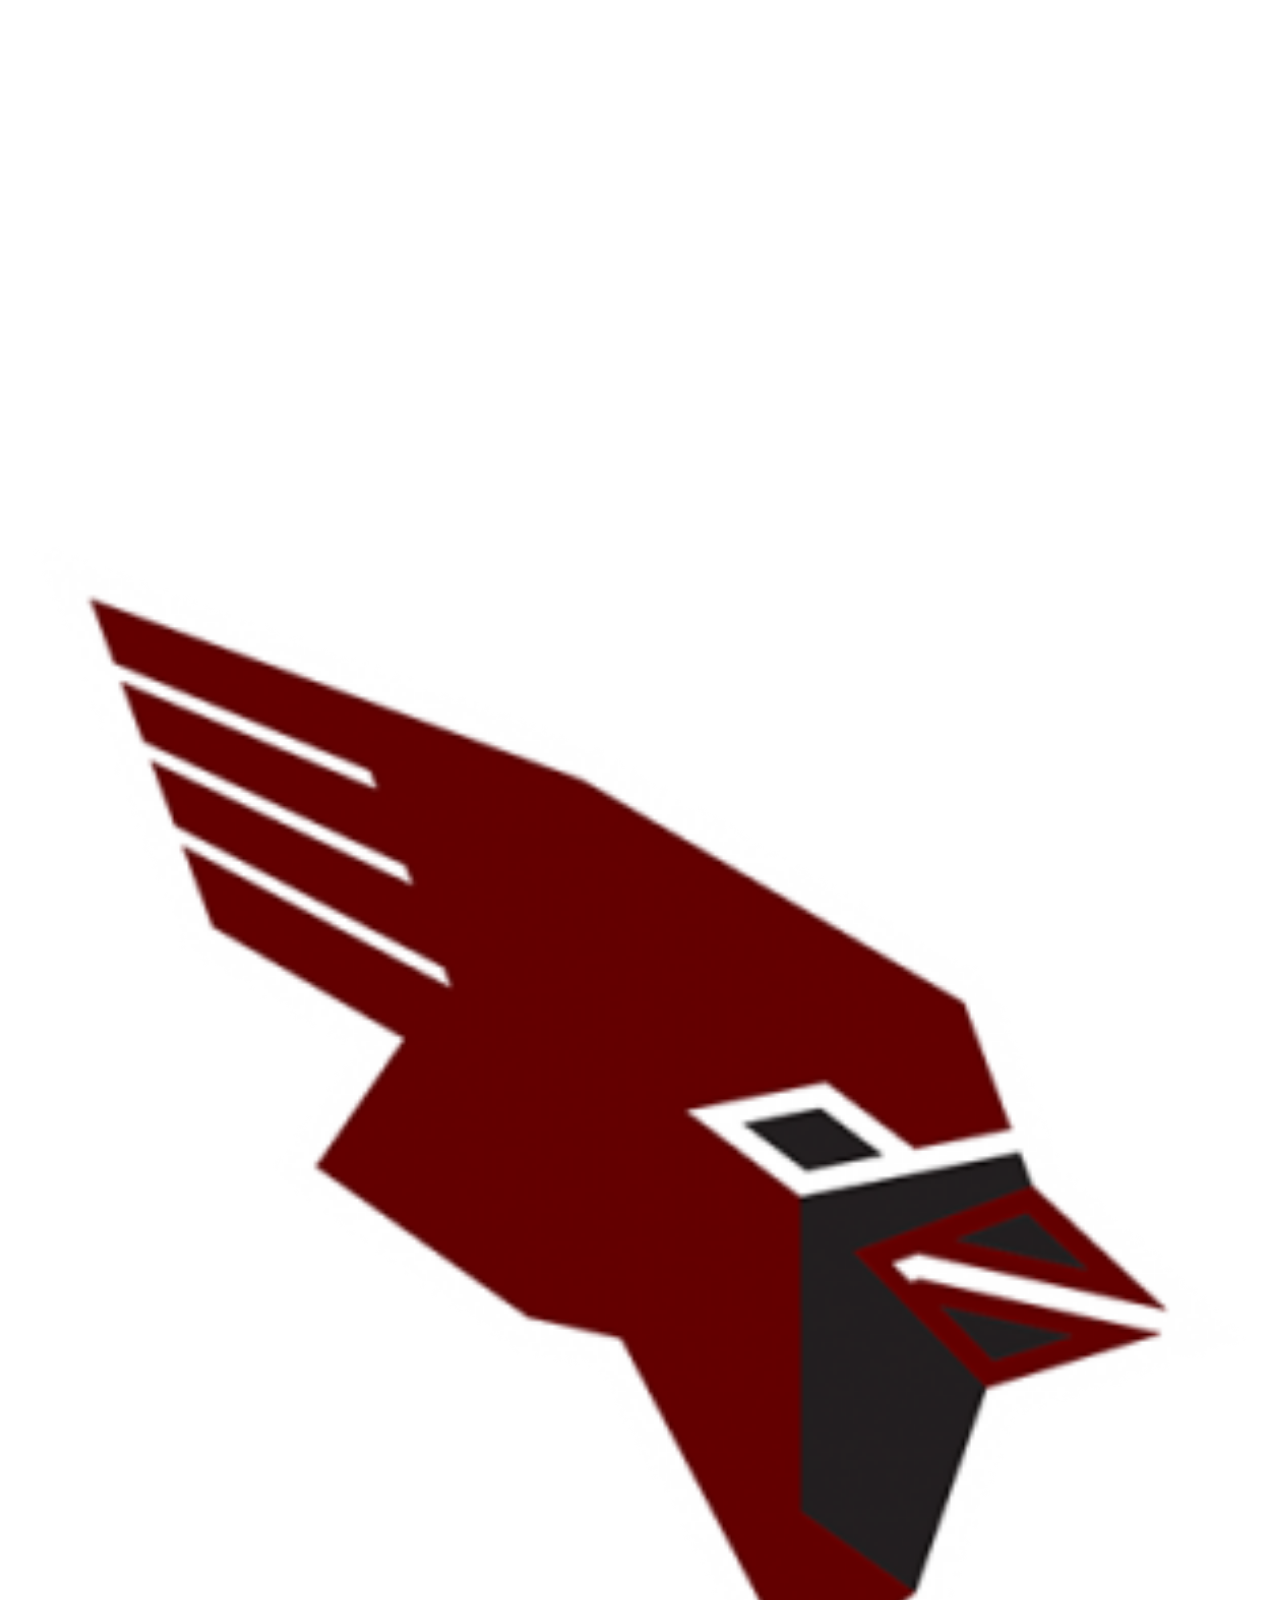
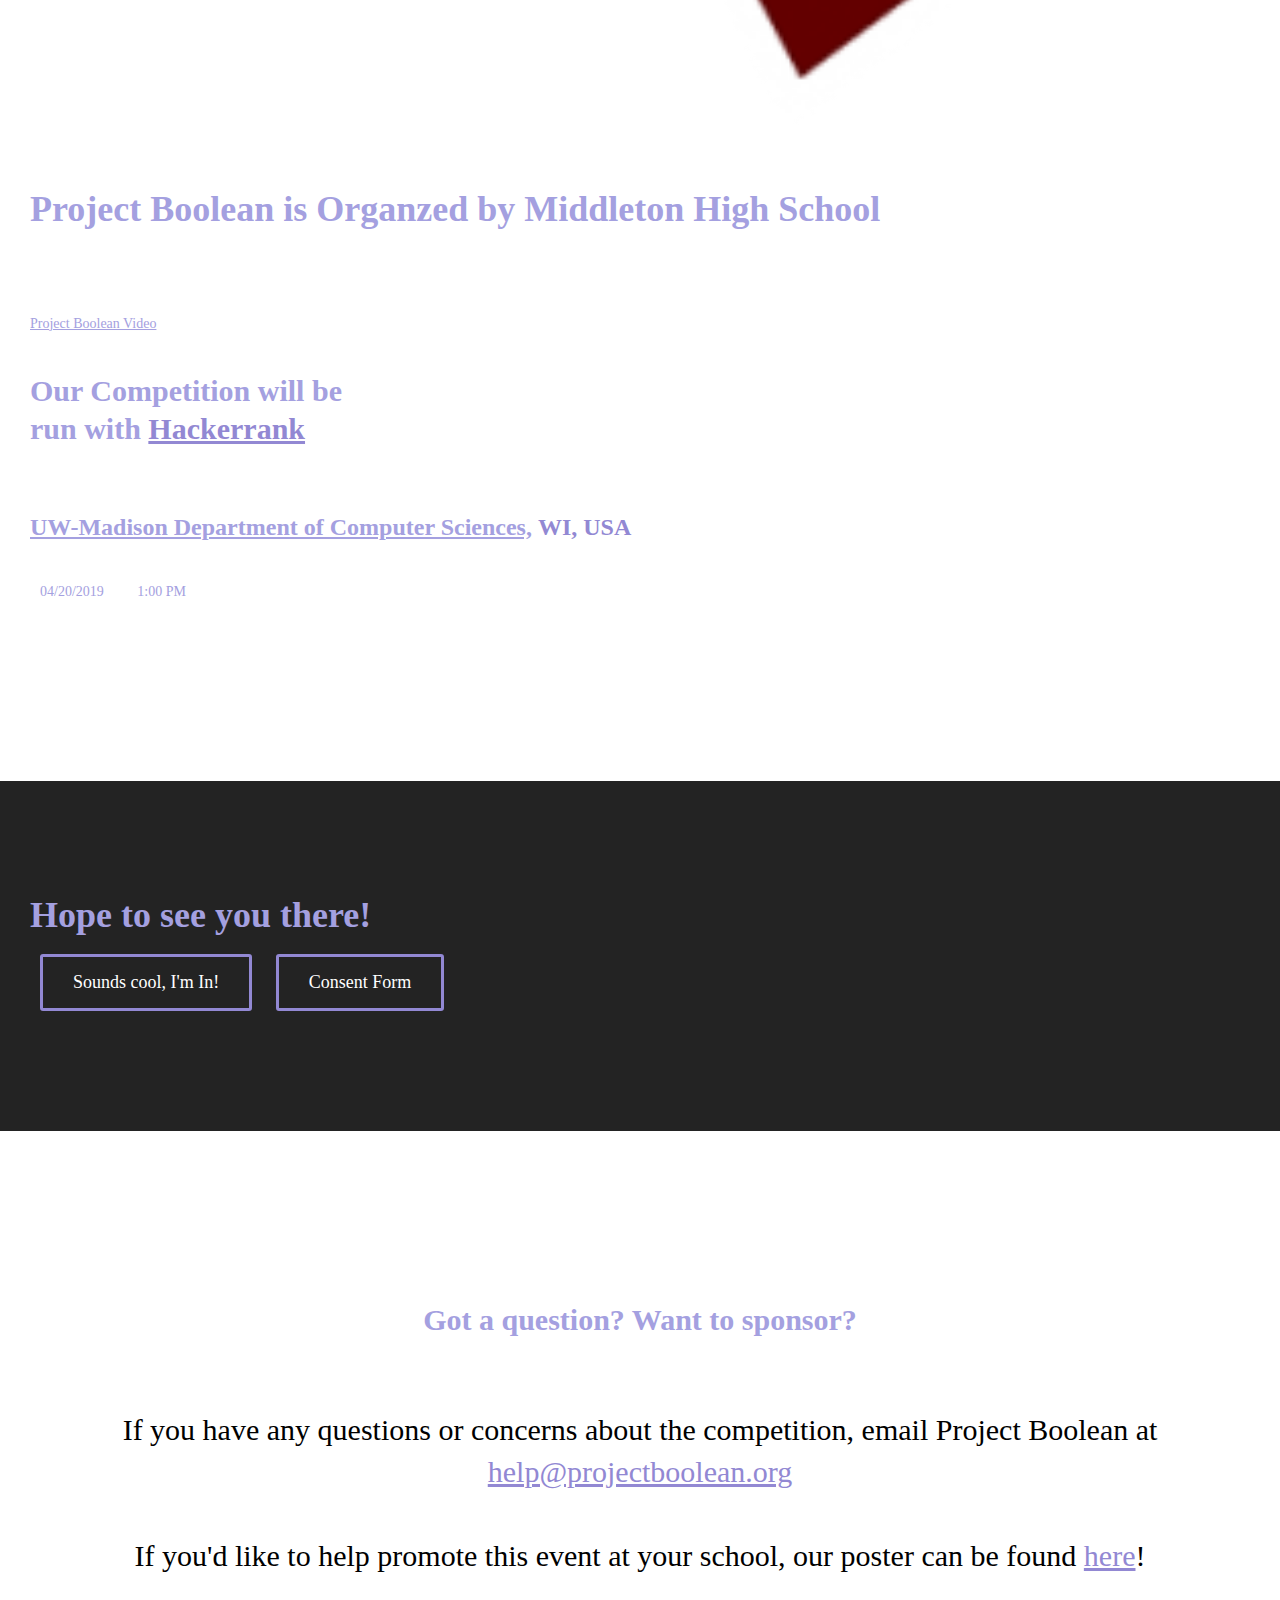
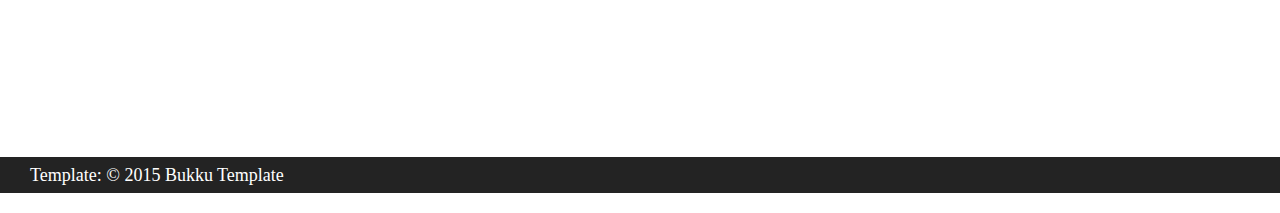
==== commit 8b48f62b: "Merge branch 'master' of https://github.com/projectboolean/ProjectBoolean" ====
--- a/index.html
+++ b/index.html
@@ -166,11 +166,11 @@
 									</div>
 								</div>
 								<div class="item">
-									<img src="img/prize2.jpg" alt="" style="margin-top:0px;padding-top:0px">
+									<img src="img/raspberrypi.jpg" alt="" style="margin-top:0px;padding-top:0px">
 									<h2 style="text-align:center">Raspberry Pi 3 B+</h2>
-									<h4 style="text-align:center">Official Pi Case, Preloaded MicroSD, MicroUSB, HDMI</h4>
+									<h4 style="text-align:center">Vilros Complete Starter Kit - Heavy Duty Aluminum Case, 32 GB Micro SD, HDMI Cable, and more</h4>
 									<div class="overlay">
-										<a href="img/prize2.jpg" class="expand" data-lightbox="book-collection" data-title="Raspberry Pi 3 B+">
+										<a href="img/raspberrypi.jpg" class="expand" data-lightbox="book-collection" data-title="Raspberry Pi 3 B+">
 											<i class="fa fa-expand"></i>
 										</a>
 									</div>
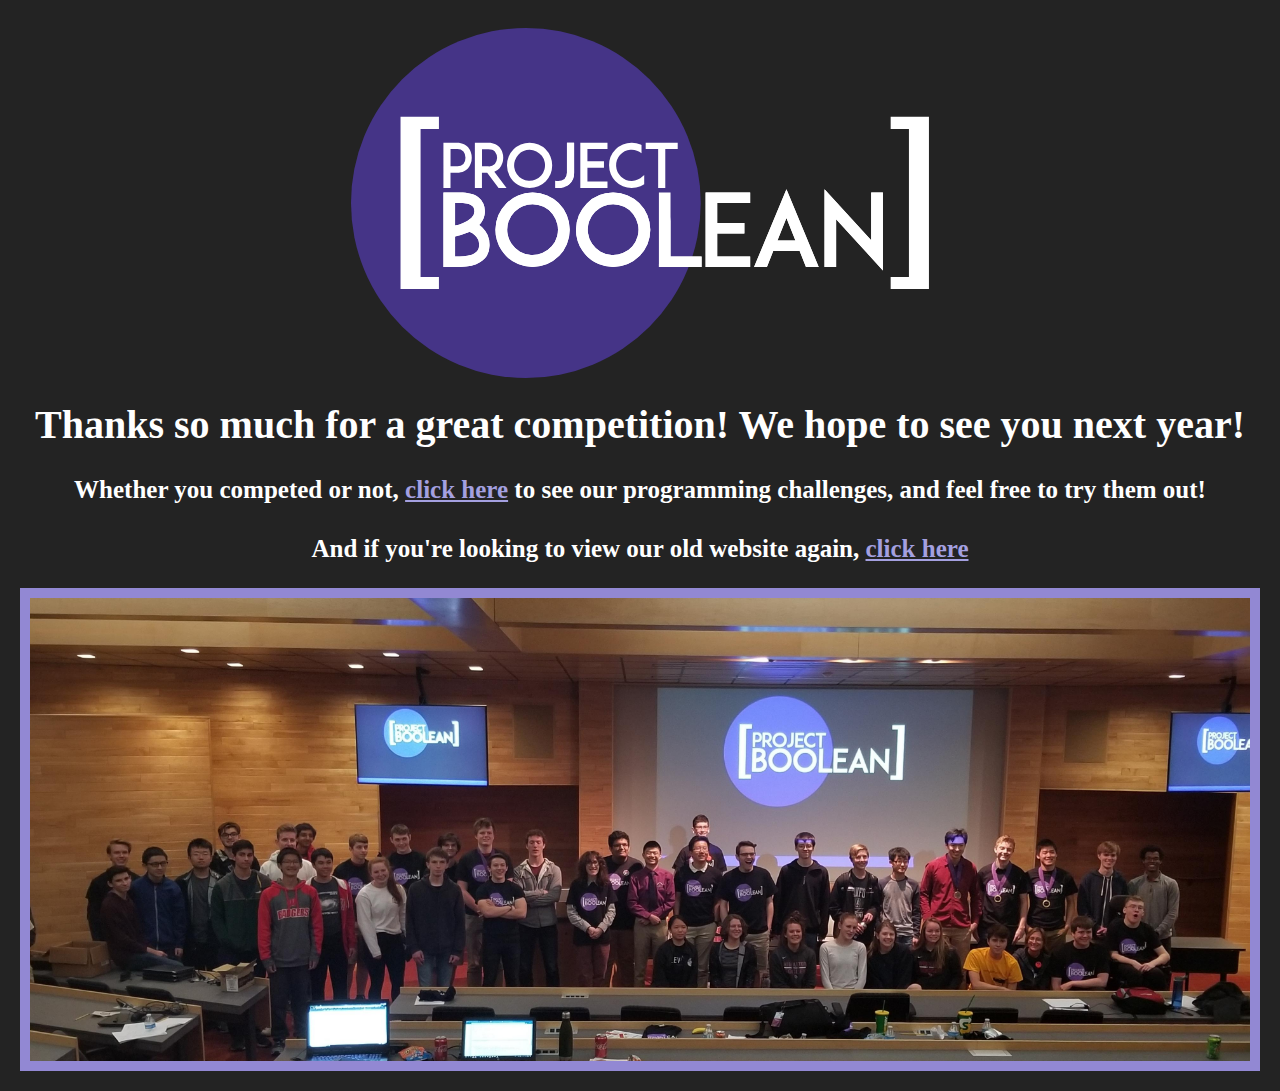
==== commit 8f773fd7: "added group picture" ====
--- a/index.html
+++ b/index.html
@@ -9,25 +9,16 @@
 	<link rel="manifest" href="/favicons/site.webmanifest?v=ng9K477oQo">
 	<link rel="mask-icon" href="/favicons/safari-pinned-tab.svg?v=ng9K477oQo" color="#423587">
 	<link rel="shortcut icon" href="/favicons/favicon.ico?v=ng9K477oQo">
-	<meta name="msapplication-TileColor" content="#423587">
+	<meta name="msapplication-TileColor" content="#000000">
 	<meta name="msapplication-config" content="/favicons/browserconfig.xml?v=ng9K477oQo">
-	<meta name="theme-color" content="#423587">
+	<meta name="theme-color" content="#000000">
 	<!--- End of Favicon Stuff -->
     
     <link rel="icon" type="image/png" href="/favicons/booleanfavicon.png">
+    <link id="main" rel="stylesheet" type="text/css" href="css/publisher.css">
 
 	<meta charset="UTF-8">
 	<title>Project Boolean</title>
-	<link rel="stylesheet" type="text/css" href="css/normalize.css">
-	<link rel="stylesheet" type="text/css" href="css/bootstrap.css">
-	<meta name="viewport" content="width=device-width, initial-scale=1">
-	<link rel="stylesheet" type="text/css" href="css/owl.css">
-	<link rel="stylesheet" type="text/css" href="css/animate.css">
-	<link href="font-awesome-4.1.0/css/font-awesome.min.css" rel="stylesheet" type="text/css">
-	<link rel="stylesheet" type="text/css" href="css/et-icons.css">
-	<link rel="stylesheet" type="text/css" href="css/tooltip.css">
-	<link rel="stylesheet" type="text/css" href="css/lightbox.css">
-	<link id="main" rel="stylesheet" type="text/css" href="css/publisher.css">
 	<style>
 		body {
 			--neutralBackground: #232323;
@@ -40,7 +31,8 @@
 			--highlight2light: #6553D3;
             /*v real background v*/
             --realBackground: #232323;
-            --sponsorBackground:#7670a2;
+            --sponsorBackground:#000000;
+            background-color:#232323;
 		}
 
 		::-webkit-scrollbar-track {
@@ -48,7 +40,7 @@
 		}
 
 		::-webkit-scrollbar-thumb {
-			background: var(--highlight1dark);
+			background: var(--realBackground);
 		}
 
 		a {
@@ -63,435 +55,17 @@
 </head>
 <!-- #4B475E -->
 <body>
-    <!-- BACKGROUND COLOR IS BELOW -->
-	<div id="wrapper" class="behind" style="background-color:var(--realBackground); background-size:cover;">
-		<header style="background-color:var(--darkBackground); height:auto;">
-            <!-- BACKGROUND COLOR IS BELOW -->
-			<div style="background-color:var(--realBackground); background-size:cover;">
 				<div class="container">
-					<img src="img/logo.svg" style="width:65%; margin:auto; margin-right: auto; margin-left: auto; margin-bottom:2em; margin-top:2em;display: block" alt="">
-					<div id="horiz-line" style="width:500px;
-						min-width: 40%; 
-						max-width:100vw;
-						margin-left:auto; 
-						margin-right:auto;
-						height:1vh;
-						border:none;
-						background-color:var(--highlight1dark);"></div>
-					<div class="">
-						<h2 class="heading" style="text-align: center; color: var(--highlight2light)">Test Your Skill
-							<span style="color:var(--highlight1);">&&</span> Have a Blast!</h2>
-						<p style="font-size:2em; margin-bottom:0em;text-align: center">Compete in your choice of programming language (not you, HTML) on
-							<span style="color:var(--highlight1); font-weight: bold;">Saturday, April 20, 2019</span> at the University of Wisconsin-Madison.<br><br>
-							<span style="color:var(--highlight2light); font-weight: bold; font-size: 1.3em">// Some Important Details:</span>
-						</p>
-						<b>
-						<ul style="min-width:63%;margin-left:auto;margin-right:auto; font-size: 2em;">
-							<li>
-								<span style="color:var(--highlight1)">Location: </span>
-								<a href="https://bit.ly/2HoKpqZ" style="color:#ffffff; text-decoration: underline;">
-									University of Wisconsin-Madison, Computer Science Building</a>, Room 1240
-							</li>
-                            <li>
-								<span style="color:var(--highlight1)">Cost: </span> Free!</li>
-							<li>
-								<span style="color:var(--highlight1)">Time/Date: </span> (12:15 Sign-In) 1:00 - 5:00 PM, Saturday, April 20, 2019</li>
-						</ul>
-						</b>
-						<a href="#competition" class="scrollto btn btn-white">Competition Information</a>
-						<a href="https://bit.ly/2Uo9juC" class="btn btn-green"> Register</a>
-						<a href="img/ConsentForm.pdf" class="btn btn-white">Consent Form</a>
-					</div>
-				</div>
-			</div>
-		</header>
-		<nav class="navbar navbar-default" style="height:auto;">
-			<div class="container" style="height:100%;">
-				<!-- Brand and toggle get grouped for better mobile display -->
-				<div class="navbar-header" style="height:100%;">
-					<button type="button" class="navbar-toggle collapsed" data-toggle="collapse" data-target="#bs-example-navbar-collapse-1">
-						<span class="sr-only">Toggle navigation</span>
-						<span class="icon-bar"></span>
-						<span class="icon-bar"></span>
-						<span class="icon-bar"></span>
-					</button>
-					<a href="#" style="height:100%;">
-						<img src="./img/logo.svg" alt="" style="height:10vh; margin-top:auto;">
-					</a>
-				</div>
-
-				<!-- Collect the nav links, forms, and other content for toggling -->
-				<div class="collapse navbar-collapse" id="bs-example-navbar-collapse-1">
-					<ul class="nav navbar-nav navbar-right main-nav">
-						<li>
-							<a href="#competition" class="scrollto">About Project Boolean</a>
-						</li>
-						<li>
-							<a href="#reviews" class="scrollto">Sponsors</a>
-						</li>
-						<li>
-							<a href="#author" class="scrollto">About Us</a>
-						</li>
-						<li>
-							<a href="#contact" class="scrollto">Contact</a>
-						</li>
-						<li>
-							<a href="https://bit.ly/2Uo9juC" class="btn btn-green">Register</a>
-						</li>
-					</ul>
-				</div>
-				<!-- /.navbar-collapse -->
-			</div>
-			<!-- /.container-fluid -->
-		</nav>
-
-		<section id="competition" style="padding-top:1em;padding-bottom:5em;">
-			<div class="container" id="competition">
-				<div class="row">
-                    <div class="col-md-6">
-						<p>
-							<span style="color:var(--highlight1);margin-bottom: 0px">Prizes:</span>
-						</p>
-						<div class="book-preview">
-							<!--maybe have this?<img src="img/kindle.png" class="background-device" alt="">-->
-							<div class="owl-book" style="margin-top:0px;padding-top:0px">
-								<div class="item" style="align-content: center">
-									<img src="img/oculusgo.jpg" alt="" style="margin-top:0px;padding-top:0px;height:20em;width:auto;vertical-align: middle">
-									<h2 style="text-align:center">Oculus Go</h2>
-									<h4 style="text-align:center">Standalone Virtual Reality Headset, 64 GB of storage</h4>
-									<div class="overlay" style="align-items:center">
-										<a href="img/oculusgo.jpg" class="expand" data-lightbox="book-collection" data-title="Oculus Go" style="vertical-align: middle">
-											<i class="fa fa-expand"></i>
-										</a>
-									</div>
-								</div>
-								<div class="item">
-									<img src="img/raspberrypi.jpg" alt="" style="margin-top:0px;padding-top:0px">
-									<h2 style="text-align:center">Raspberry Pi 3 B+</h2>
-									<h4 style="text-align:center">Vilros Complete Starter Kit - Heavy Duty Aluminum Case, 32 GB Micro SD, HDMI Cable, and more</h4>
-									<div class="overlay">
-										<a href="img/raspberrypi.jpg" class="expand" data-lightbox="book-collection" data-title="Raspberry Pi 3 B+">
-											<i class="fa fa-expand"></i>
-										</a>
-									</div>
-								</div>
-								<div class="item">
-									<img src="img/razermambaelite.PNG" alt="" style="margin-top:0px;padding-top:0px">
-									<h2 style="text-align:center">Razer Mamba Elite Gaming Mouse</h2>
-									<h4 style="text-align:center">16,000 DPI, 9 Programmable Buttons</h4>
-									<div class="overlay">
-										<a href="img/razermambaelite.PNG" class="expand" data-lightbox="book-collection" data-title="Logitech G502 Mouse">
-											<i class="fa fa-expand"></i>
-										</a>
-									</div>
-								</div>
-							</div>
-						</div>
-					</div>
-                    <div class="col-md-6">
-						<h2 class="heading wow animated fadeInUp"> What is Project Boolean?</h2>
-						<p class="small wow animated fadeInUp">Originally launched in fall of 2017 by students at Middleton High School, Project Boolean is a computer science competition
-							for high school students in computational puzzles, problem solving, and programming. This year, we're back for our second iteration.
-						</p>
-						<h2 class="heading wow animated fadeInUp"> How does it work?</h2>
-						<p class="small wow animated fadeInUp">Over the course of three hours, teams will be tasked with solving a series of computational problems using the HackerRank platform, receiving points based on how quickly and accurately they solve them. Members of the highest-scoring groups will win prizes, which can be viewed in the scrolling pictures here.
-						</p>
-					</div>
-					
-					
-				</div>
-				<div>
-					<br>
-					<h1 class="heading wow animated fadeInUp">
-						FAQs
-					</h1>
-					<h2 class="heading wow animated fadeInUp"> What experience level is necessary?</h2>
-					<p class="small wow animated fadeInUp">
-						Problems in the competition will get progressivly harder, but many can be completed with basic programming experience. In addition, our problems are more focused on logic and algorithmic thinking rather than knowledge of specific programming languages. We encourage anyone who is enrolled in or has taken a computer science course to give it a shot!
-					</p>
-					<h2 class="heading wow animated fadeInUp"> When should our team register?</h2>
-					<p class="small wow animated fadeInUp">
-						Register at least 7 days in advance (April 16th) to be guaranteed T-shirts.
-						Those who register after than April 16th can participate, but may not receive T-Shirts.
-					</p>					</p>
-					<h2 class="heading wow animated fadeInUp"> What will be provided?</h2>
-					<p class="small wow animated fadeInUp">
-						We will provide free Project Boolean T-Shirts, snacks, and drinks for all competitors. There will be charging outlets.
-					</p>
-					<h2 class="heading wow animated fadeInUp"> How many team members are on a team?</h2>
-					<p class="small wow animated fadeInUp">
-							You can have anywhere from 2-4 team members. If you are a team of 1, 
-							email us help@projectboolean.org. We will make sure everyone can participate.
-					</p>
-					<h2 class="heading wow animated fadeInUp"> How do I add/remove a member to my team after we're registered?</h2>
-					<p class="small wow animated fadeInUp">
-							Please update your response on the <a class="link" style="font-size: 1.1em; color:var(--highlight1);" href="https://bit.ly/2Uo9juC">sign-up form</a>, and send an email to help@projectboolean.org with your team name and who's being added/remove.
-					</p>
-					<h2 class="heading wow animated fadeInUp"> What languages can we use?</h2>
-					<p class="small wow animated fadeInUp">Hackerrank compiles and runs 30 different languages like Java, Python, C++, and Javascript.
-					</p>
-				</div>
-			</div>
-		</section>
-        <style>
-            #link:hover{
-                color:green;
-            }
-        </style>
-		<section class="call-to-action" style="background:var(--colorBackground)">
-			<div class="container">
-				<div class="row">
-					<div style="text-align: center">
-                        <b><a class="link" style="font-size: 2em; color:var(--highlight1);" href="https://madison.com/ct/news/local/education/middleton-high-school-student-hosts-statewide-computer-programming-competition/article_f7b5e517-dc66-5427-bfe2-927ad11a7490.html">2017 Article: Project Boolean Event a Big Success</a>
-						<br><br>
-                            <a class="link" style="font-size: 2em; color:var(--highlight1);" href="https://madison.com/wsj/news/local/education/local_schools/middleton-high-student-organizes-information-technology-contest/article_413b5dda-4af0-5f54-9905-2b9b388916da.html">2017 Article:  Middleton High student organizes information technology contest</a></b>
-					</div>
-				</div>
-			</div>
-		</section>
-
-		<section id="reviews" class="reviews">
-			<div class="container">
-				<div class="row">
-					<div class="col-sm-6 text-left">
-						<h2 class="heading">Sponsors</h2>
-					</div>
-					<div class="col-sm-6 text-right text-left-mobile">
-						<div class="rate-amount text-right">
-							<a href="docs/ProjectBooleanSponsorInvitation.pdf">Interested in joining as a sponsor? More information can be found here.</a>
-						</div>
-						<div class="rating">
-							<span class="rate active"></span>
-							<span class="rate active"></span>
-							<span class="rate active"></span>
-						</div>
-					</div>
-				</div>
-				<div class="row">
-
-					<!--!!!!Templates for sponsors at teir 1, 2, and three (1 highest)-->
-                    <style>
-                        .sponsors {
-                            min-height:25em;
-                        }
-                        .headingLight {
-                            color:#A4A0E0;
-                        }
-                    </style>
-					<div class="owl-reviews">
-						<div class="item">
-							<div class="review text-center wow animated fadeInUp sponsors" style="background-color:var(--sponsorBackground)">
-								<img style="height:10em" src="img/LogoBadger.png" class="reviewer-pic" alt="">
-								<h4 class="subheading reviewer-name" style="color:lightgray">BadgerBOTS</h4>
-								<h6 class="subheading muted reviewer-city">Silver Sponsor</h6>
-								<!--<div class="rating">
-									<span class="rate active"></span>
-									<span class="rate active"></span>
-
-								</div>-->
-								<!--<p class="small" style="max-height:60vh; height:60vh; overflow:auto;">Oof-->
-								</p>
-							</div>
-						</div>
-                    <div class="item">
-							<div class="review text-center wow animated fadeInUp sponsors" style="height:100%;background-color:var(--sponsorBackground)">
-								<br><br><br>
-                                <img style="max-height:10em;max-width:100%" src="img/CM_Logo.png" class="reviewer-pic" alt="">
-								<h4 class="subheading reviewer-name" style="color:lightgray">CUNA Mutual Group</h4>
-								<h6 href="https://www.singlewire.com/" class="subheading muted reviewer-city">Silver Sponsor</h6>
-								<!--<div class="rating">
-									<span class="rate active"></span>
-								</div>-->
-								<!-- <p class="small" style="max-height:60vh; height:60vh; overflow:auto;">We would like to thank Singlewire Software for kindly sponsoring this competition. </p> -->
-							</div>
-						</div>
-						<div class="item">
-							<div class="review text-center wow animated fadeInUp sponsors" style="height:100%;background-color:var(--sponsorBackground)">
-								<img style="max-height:10em; max-width:100%" src="img/AFI_Logo_BlueRed_Pres_GIF.png" class="reviewer-pic" alt="">
-								<h4 class="subheading reviewer-name" style="color:lightgray">American Family Insurance</h4>
-								<h6 href="https://www.amfam.com/" class="subheading muted reviewer-city">Bronze Sponsor</h6>
-								<!--<div class="rating">
-									<span class="rate active"></span>
-								</div>-->
-								<!--<p class="small" style="max-height:60vh; height:60vh; overflow:auto;">Thank you American Family Insurance, AMFAM, for your generous donations to Wisconsin's computer science community,
-									we highly appreciate it!</p> -->
-							</div>
-						</div>
-						<div class="item">
-							<div class="review text-center wow animated fadeInUp sponsors" style="height:100%;background-color:var(--sponsorBackground)">
-								<br><br><img style="max-height:10em;max-width:100%" src="img/Singlewire_Logo.png" class="reviewer-pic" alt="">
-								<h4 class="subheading reviewer-name" style="color:lightgray">Singlewire Software</h4>
-								<h6 href="https://www.singlewire.com/" class="subheading muted reviewer-city">Bronze Sponsor</h6>
-								<!--<div class="rating">
-									<span class="rate active"></span>
-								</div>-->
-								<!-- <p class="small" style="max-height:60vh; height:60vh; overflow:auto;">We would like to thank Singlewire Software for kindly sponsoring this competition. </p> -->
-							</div>
-						</div>
-						<!--<div class="item">
-							<div class="review text-center wow animated fadeInUp">
-								<img src="img/logo.svg" class="reviewer-pic" alt="">
-								<h4 class="subheading reviewer-name" style="color:lightgray">Bronze Sponsor Template</h4>
-								<h6 class="subheading muted reviewer-city">Your website link here!</h6>
-								<div class="rating">
-									<span class="rate active"></span>
-								</div>
-								<p class="small" style="max-height:60vh; height:60vh; overflow:auto;">Your Text Here! (300 Character Limit) Lorem ipsum dolor sit amet, consectetur adipiscing elit, sed do eiusmod tempor
-									incididunt ut labore et dolore magna aliqua. Ut enim ad minim veniam, quis nostrud exercitation ullamco laboris
-									nisi ut aliquip ex ea commodo consequat.</p>-->
-							</div>
-						</div>
-					</div>
-				</div>
-			</div>
-		</section>
-
-		<section id="author">
-			<div class="container">
-				<div class="row">
-					<div class="col-md-6">
-						<div class="row author">
-							<div class="col-sm-4">
-								<img src="img/cardinal-300x293.png" alt="" class="pic">
-							</div>
-							<div class="col-sm-8 author-name">
-								<h2 class="heading wow animated fadeInUp headingLight">Project Boolean is Organzed by Middleton High School</h2>
-								<h4 class="subheading muted wow animated fadeInUp">Project Boolean Iteration II</h4>
-								<a href=https://www.youtube.com/watch?reload=9&v=h4ZDg_eeaC4>Project Boolean Video</a>
-							</div>
-						</div>
-					</div>
-					<!-- col-md-6 author -->
-					<div class="col-md-4 col-md-offset-2">
-						<h3 class="heading wow animated fadeInUp headingLight">Our Competition will be
-							<br> run with
-							<a style="color:var(--highlight1)" href="https://www.hackerrank.com/">Hackerrank</a>
-						</h3>
-
-						<div class="locations">
-							<div class="location">
-								<h4 class="heading wow animated fadeInUp"><a href="https://www.google.com/maps/place/UW-Madison+Department+of+Computer+Sciences/@43.0714507,-89.4066203,15z/data=!4m5!3m4!1s0x0:0x5c8312db7bc7df9!8m2!3d43.0714507!4d-89.4066203">UW-Madison Department of Computer Sciences,</a>
-									<span class="light">WI, USA</span>
-								</h4>
-								<div class="date">
-									<i class="fa fa-calendar"></i> 04/20/2019
-								</div>
-								<div class="time">
-									<i class="fa fa-clock-o"></i> 1:00 PM
-								</div>
-								<div class="directions">
-									<a href="https://www.google.com/maps/place/UW-Madison+Department+of+Computer+Sciences/@43.0714507,-89.4066203,15z/data=!4m5!3m4!1s0x0:0x5c8312db7bc7df9!8m2!3d43.0714507!4d-89.4066203"
-									 class="get-direction" target="_blank" data-title="Get Directions">
-										<i class="fa fa-compass"></i>
-									</a>
-								</div>
-							</div>
-						</div>
-					</div>
-				</div>
-			</div>
-		</section>
-
-		<section class="call-to-action">
-			<div class="container">
-				<div class="row">
-					<div class="col-md-8 text-left text-center-mobile wow animated fadeInUp">
-						<h2 class="heading white top-fit">Hope to see you there!</h2>
-					</div>
-					<div class="col-md-4 text-right wow animated fadeInUp text-center-mobile">
-						<a href="https://bit.ly/2Uo9juC" class="btn btn-white">Sounds cool, I'm In!</a>
-						<a href="img/ConsentForm.pdf" class="btn btn-white">Consent Form</a>
-					</div>
-				</div>
-			</div>
-		</section>
-
-		<section id="sample-form">
-			<div class="container">
-				<form id="submit-frm" action="php/sampleMail.php" method="post" class="sample-form">
-					<div class="row">
-						<div class="col-sm-5">
-							<input type="text" class="form-control" name="firstname" placeholder="Name" data-validation="required">
-						</div>
-						<div class="col-sm-5">
-							<input type="text" class="form-control" name="email" placeholder="Email" data-validation="email">
-						</div>
-						<div class="col-sm-2">
-							<input type="submit" class="btn btn-green sign-up-button sample-button-done" value="Subscribe">
-						</div>
-					</div>
-				</form>
-			</div>
-		</section>
-
-		<section id="contact">
-			<div class="container">
-				<div class="row">
-					<div class="col-md-6 text-left text-center-mobile wow animated fadeInUp contact-details" style="width:100%;">
-						<!--<h3 class="heading no-margin wow animated fadeInUp">Contact Us</h3>-->
-						<h3 class="heading wow animated fadeInUp headingLight" style="visibility: visible; animation-name: fadeInUp; text-align:center">Got a question? Want to sponsor?</h3>
-						<div class="details" style="text-align: center;">
-
-							<p>If you have any questions or concerns about the competition, email Project Boolean at
-								<span style="color:var(--highlight1)"><a style="color:var(--highlight1)" href="mailto:help@projectboolean.org">
-								help@projectboolean.org</a></span>
-                                
-                                <br><br>
-                                
-                                If you'd like to help promote this event at your school, our poster can be found <span style="color:var(--highlight1)"><a style="color:var(--highlight1)" href="/docs/ProjectBooleanPoster.pdf">
-								here</a></span>!
-                            								<!--<br>If you have any questions regarding the handling of donation funds by Middleton High School, Student Activities Coordinator
-								Ben White can be reached at
-								<span style="color:var(--highlight1)"><a style="color:#362360" href="mailto:bwhite@mcpasd.k12.wi.us">bwhite@mcpasd.k12.wi.us</a></span>.-->
-                            </p>
-
-
-						</div>
-					</div>
-
-				</div>
-			</div>
-		</section>
-
-		<footer>
-			<div class="container">
-				<div class="row">
-					<div class="col-sm-6 text-left text-center-mobile">
-						<p class="copyright small muted">Template: © 2015 Bukku Template
-							<p>
-					</div>
-					<div class="col-sm-6 text-right text-center-mobile">
-
-					</div>
-				</div>
-			</div>
-		</footer>
-
-	</div>
-
-	<div class="notification-box">
-		<span>Sending...</span>
-	</div>
-	<div class="mobile-nav">
-		<ul class="menu">
-
-		</ul>
-	</div>
-
-
-
-	<script src="js/jquery-1.11.1.min.js"></script>
-	<script src="js/owl.carousel.js"></script>
-	<script src="js/lightbox.min.js"></script>
-	<script src="js/wow.min.js"></script>
-	<script src="js/jquery.onepagenav.js"></script>
-	<script src="js/core.js"></script>
-	<script src="js/tooltip.js"></script>
-	<script src="js/jquery.form-validator.js"></script>
-	<script src="js/preloader.js"></script>
-	<script src="js/main.js"></script>
-	<script src="js/bootstrap.min.js"></script>
-
+                    <img src="img/logo.svg" style="height:350px; margin:auto; margin-right: auto; margin-left: auto; margin-bottom:2em; margin-top:2em;display: block" alt="">
+                    <h1 class="heading" style="text-align: center; color: #ffffff">Thanks so much for a great competition! We hope to see you next year!<a href="old.html"></a></h1>
+                    
+                    <h1 class="heading" style="font-size:25px;text-align: center; color: #ffffff">Whether you competed or not, <a href="https://tinyurl.com/projectboolean2019">click here</a> to see our programming challenges, and feel free to try them out!<a href="old.html"></a></h1>
+                    
+                    <h2 class="heading" style="font-size:25px; text-align: center; color: #ffffff">And if you're looking to view our old website again, <a href="old.html">click here</a></h2>
+                    <img src="img/2019grouppicture.jpg" align="center" style="width:100%;margin-bottom:20px;margin-left:-10px;margin-right:-10px; border-color:#9288D3;border-width:10px;border-style:solid"/>
+            
+    
+    </div>
 </body>
 
 </html>
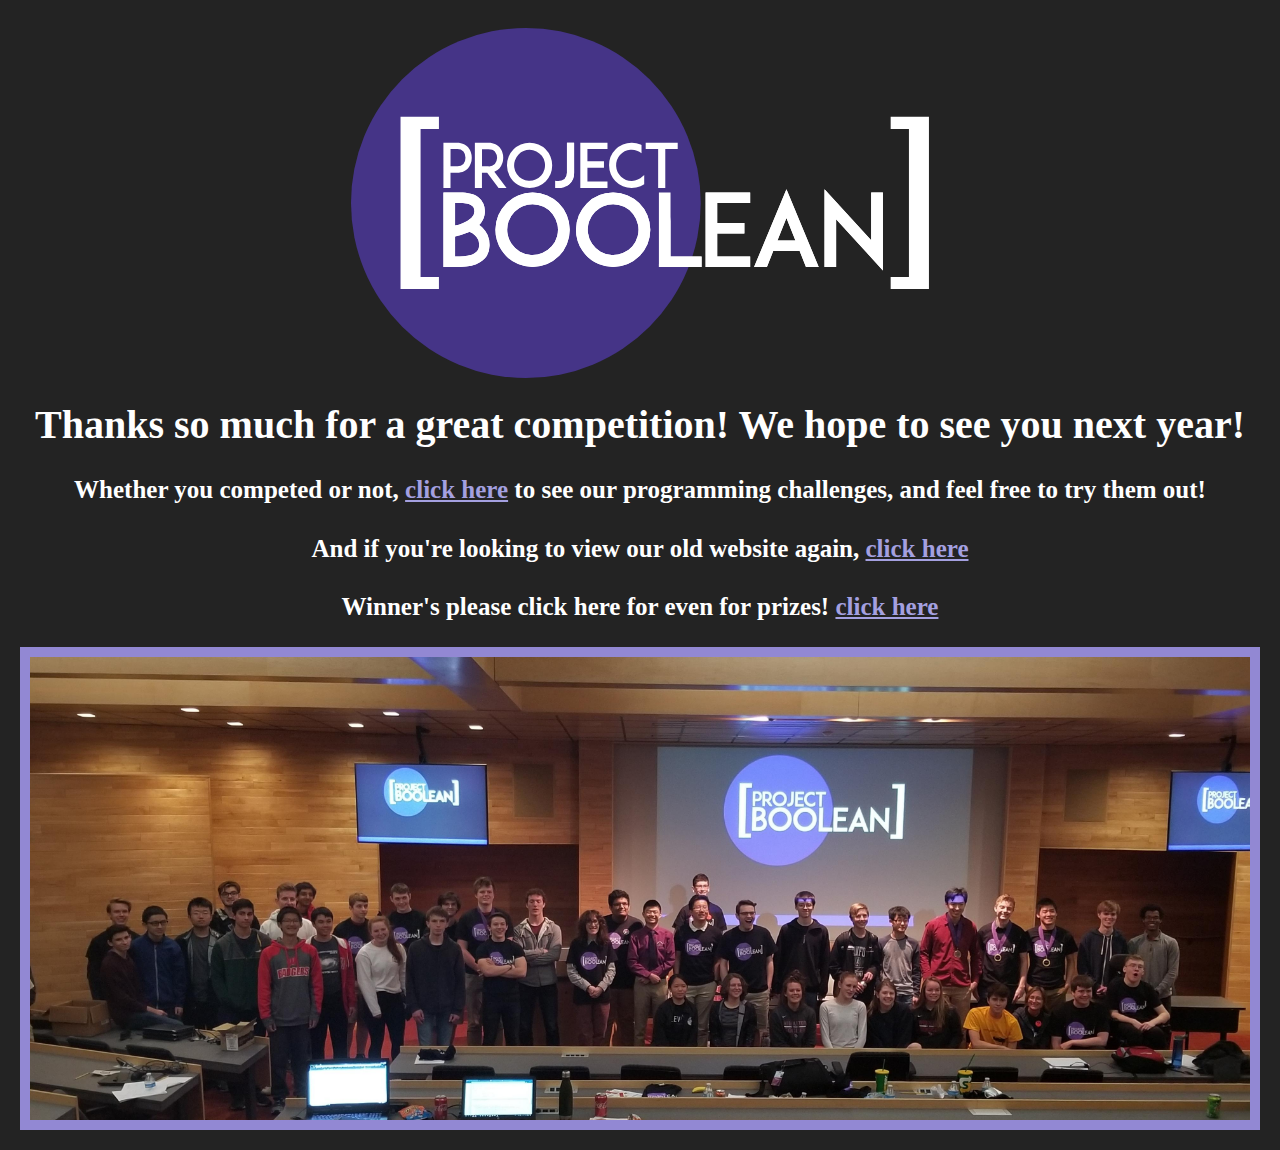
==== commit 19645daf: "Update index.html" ====
--- a/index.html
+++ b/index.html
@@ -62,6 +62,7 @@
                     <h1 class="heading" style="font-size:25px;text-align: center; color: #ffffff">Whether you competed or not, <a href="https://tinyurl.com/projectboolean2019">click here</a> to see our programming challenges, and feel free to try them out!<a href="old.html"></a></h1>
                     
                     <h2 class="heading" style="font-size:25px; text-align: center; color: #ffffff">And if you're looking to view our old website again, <a href="old.html">click here</a></h2>
+		    <h2 class="heading" style="font-size:25px; text-align: center; color: #ffffff">Winner's please click here for even for prizes!  <a href="https://www.youtube.com/watch?v=dQw4w9WgXcQ">click here</a></h2>
                     <img src="img/2019grouppicture.jpg" align="center" style="width:100%;margin-bottom:20px;margin-left:-10px;margin-right:-10px; border-color:#9288D3;border-width:10px;border-style:solid"/>
             
     
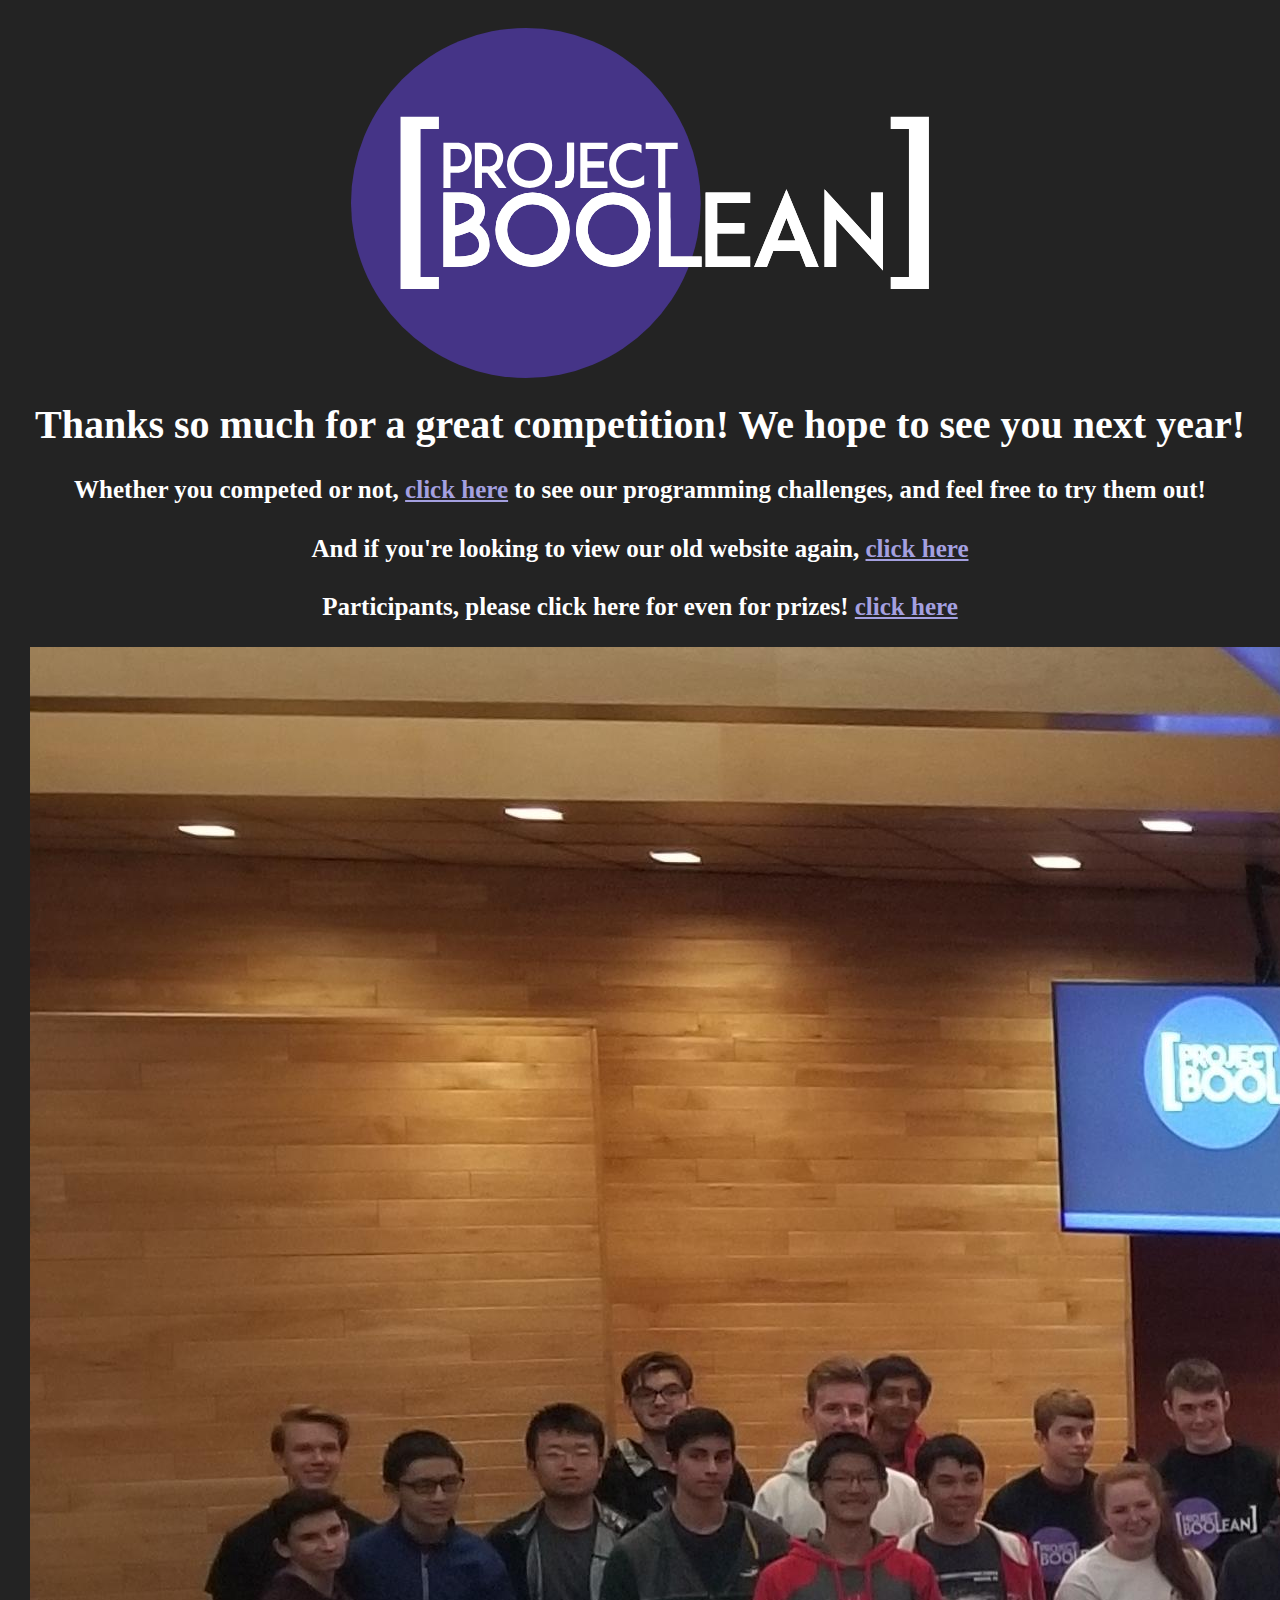
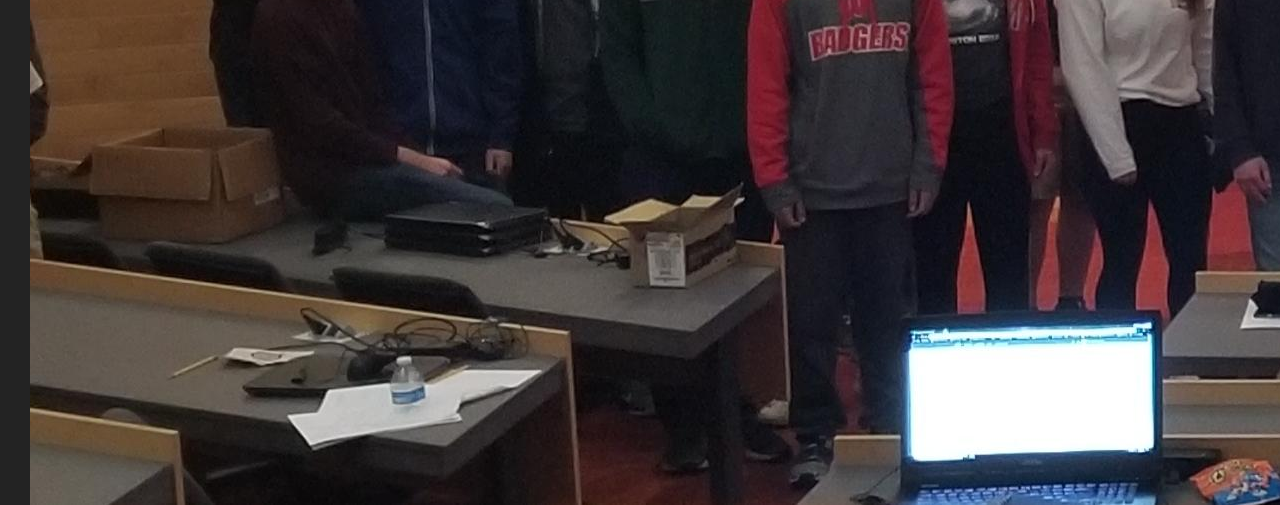
==== commit 9b57e4c4: "Update index.html" ====
--- a/index.html
+++ b/index.html
@@ -62,8 +62,8 @@
                     <h1 class="heading" style="font-size:25px;text-align: center; color: #ffffff">Whether you competed or not, <a href="https://tinyurl.com/projectboolean2019">click here</a> to see our programming challenges, and feel free to try them out!<a href="old.html"></a></h1>
                     
                     <h2 class="heading" style="font-size:25px; text-align: center; color: #ffffff">And if you're looking to view our old website again, <a href="old.html">click here</a></h2>
-		    <h2 class="heading" style="font-size:25px; text-align: center; color: #ffffff">Winner's please click here for even for prizes!  <a href="https://www.youtube.com/watch?v=dQw4w9WgXcQ">click here</a></h2>
-                    <img src="img/2019grouppicture.jpg" align="center" style="width:100%;margin-bottom:20px;margin-left:-10px;margin-right:-10px; border-color:#9288D3;border-width:10px;border-style:solid"/>
+		    <h2 class="heading" style="font-size:25px; text-align: center; color: #ffffff">Participants, please click here for even for prizes!  <a href="https://www.youtube.com/watch?v=dQw4w9WgXcQ">click here</a></h2>
+                    <img style="filter:xray()" src="img/2019grouppicture.jpg" align="center" style="width:100%;margin-bottom:20px;margin-left:-10px;margin-right:-10px; border-color:#9288D3;border-width:10px;border-style:solid"/>
             
     
     </div>
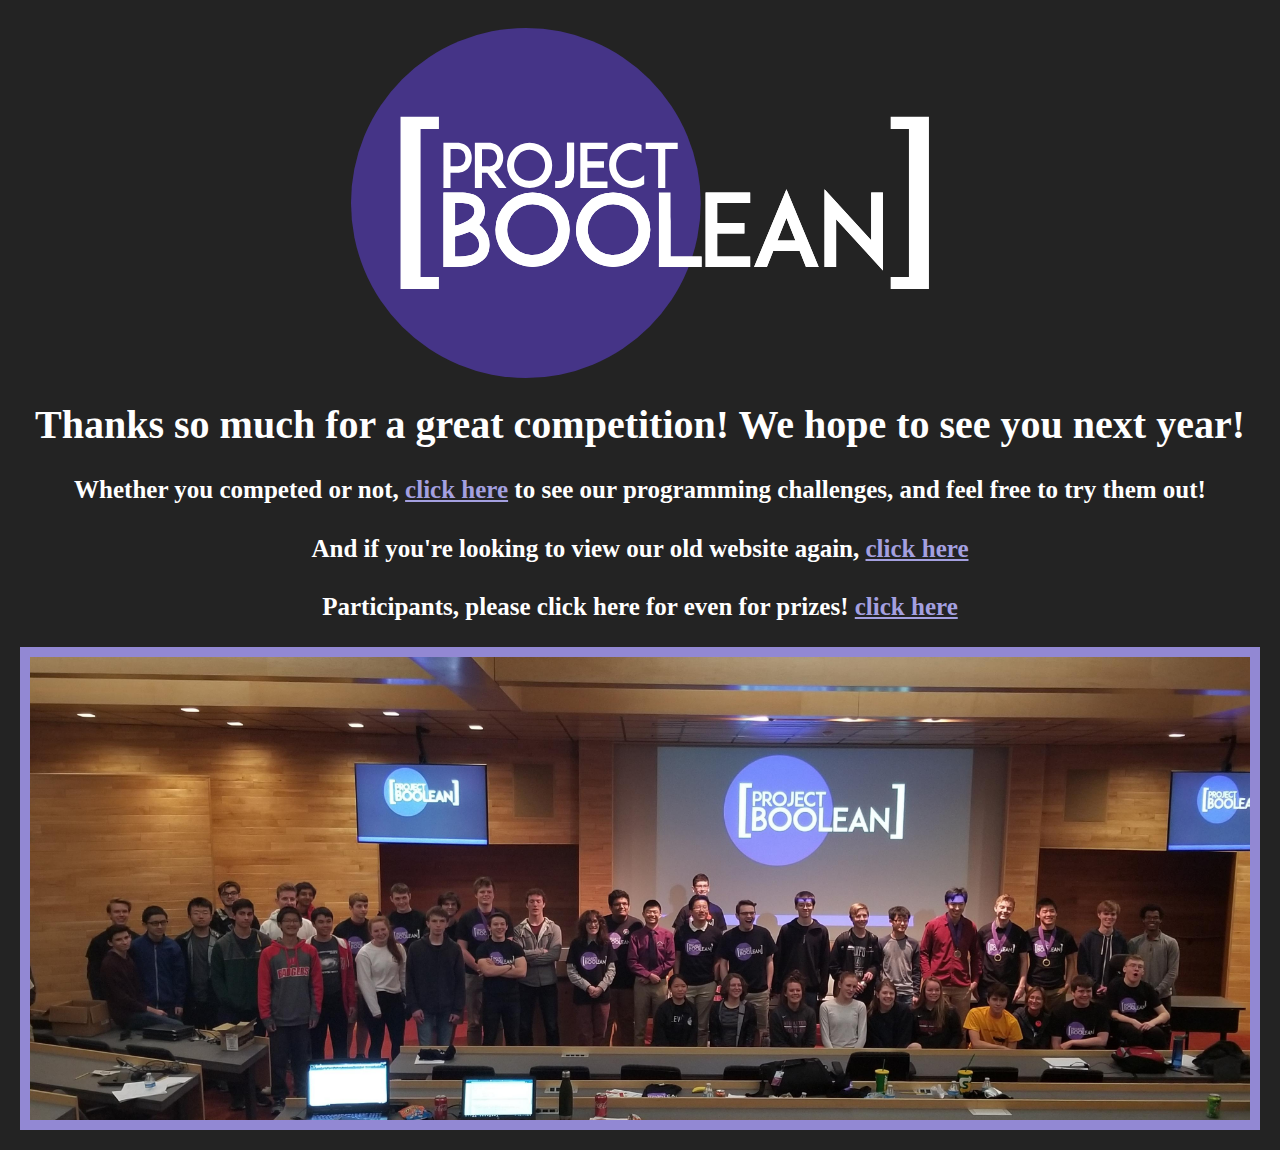
==== commit a559eb74: "Update index.html" ====
--- a/index.html
+++ b/index.html
@@ -62,8 +62,8 @@
                     <h1 class="heading" style="font-size:25px;text-align: center; color: #ffffff">Whether you competed or not, <a href="https://tinyurl.com/projectboolean2019">click here</a> to see our programming challenges, and feel free to try them out!<a href="old.html"></a></h1>
                     
                     <h2 class="heading" style="font-size:25px; text-align: center; color: #ffffff">And if you're looking to view our old website again, <a href="old.html">click here</a></h2>
-		    <h2 class="heading" style="font-size:25px; text-align: center; color: #ffffff">Participants, please click here for even for prizes!  <a href="https://www.youtube.com/watch?v=dQw4w9WgXcQ">click here</a></h2>
-                    <img style="filter:xray()" src="img/2019grouppicture.jpg" align="center" style="width:100%;margin-bottom:20px;margin-left:-10px;margin-right:-10px; border-color:#9288D3;border-width:10px;border-style:solid"/>
+		    <h2 class="heading" style="filter:wave(add=0,phase=10,freq=5, strength=3) ;filter:glow(color=green strength=5) ;font-size:25px; text-align: center; color: #ffffff">Participants, please click here for even for prizes!  <a href="https://www.youtube.com/watch?v=dQw4w9WgXcQ">click here</a></h2>
+                    <img src="img/2019grouppicture.jpg" align="center" style="width:100%;margin-bottom:20px;margin-left:-10px;margin-right:-10px; border-color:#9288D3;border-width:10px;border-style:solid"/>
             
     
     </div>
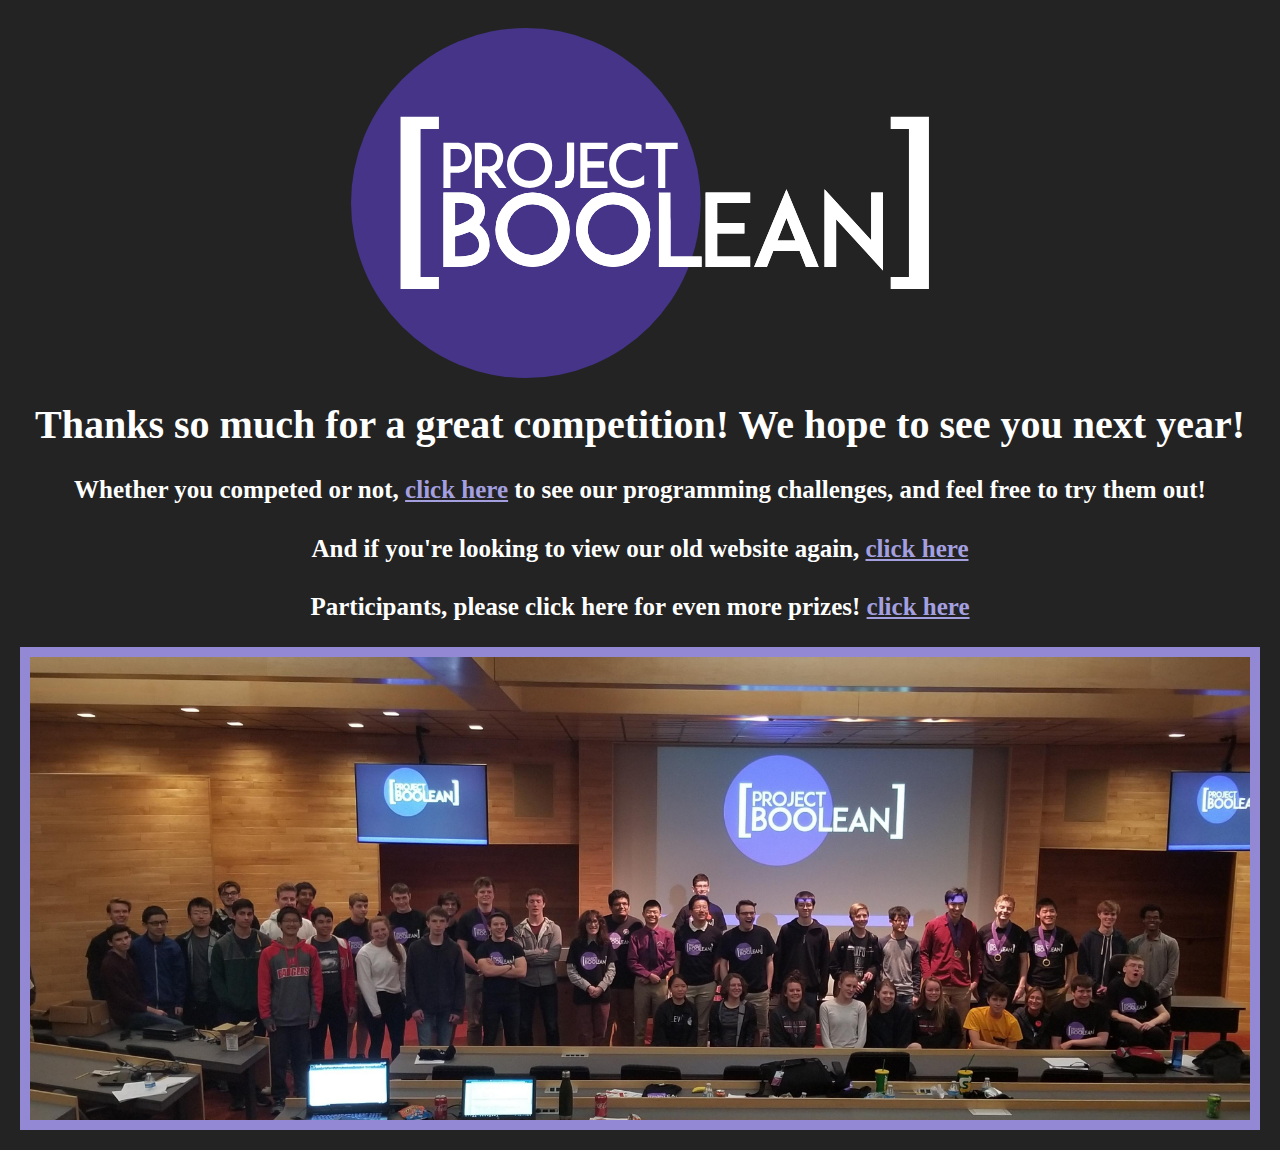
==== commit 47fa335d: "fixed typo in even more prizes section" ====
--- a/index.html
+++ b/index.html
@@ -2,7 +2,7 @@
 <html lang="en">
 
 <head>
-	<!--- Favicon Stuff  -->
+	<!--- Favicon Stuffdf  -->
 	<link rel="apple-touch-icon" sizes="180x180" href="/favicons/apple-touch-icon.png?v=ng9K477oQo">
 	<link rel="icon" type="image/png" sizes="32x32" href="/favicons/favicon-32x32.png?v=ng9K477oQo">
 	<link rel="icon" type="image/png" sizes="16x16" href="/favicons/favicon-16x16.png?v=ng9K477oQo">
@@ -62,7 +62,7 @@
                     <h1 class="heading" style="font-size:25px;text-align: center; color: #ffffff">Whether you competed or not, <a href="https://tinyurl.com/projectboolean2019">click here</a> to see our programming challenges, and feel free to try them out!<a href="old.html"></a></h1>
                     
                     <h2 class="heading" style="font-size:25px; text-align: center; color: #ffffff">And if you're looking to view our old website again, <a href="old.html">click here</a></h2>
-		    <h2 class="heading" style="filter:wave(add=0,phase=10,freq=5, strength=3) ;filter:glow(color=green strength=5) ;font-size:25px; text-align: center; color: #ffffff">Participants, please click here for even for prizes!  <a href="https://www.youtube.com/watch?v=dQw4w9WgXcQ">click here</a></h2>
+		    <h2 class="heading" style="filter:wave(add=0,phase=10,freq=5, strength=3) ;font-size:25px; text-align: center; color: #ffffff">Participants, please click here for even more prizes!  <a href="https://bit.ly/IqT6zt">click here</a></h2>
                     <img src="img/2019grouppicture.jpg" align="center" style="width:100%;margin-bottom:20px;margin-left:-10px;margin-right:-10px; border-color:#9288D3;border-width:10px;border-style:solid"/>
             
     
